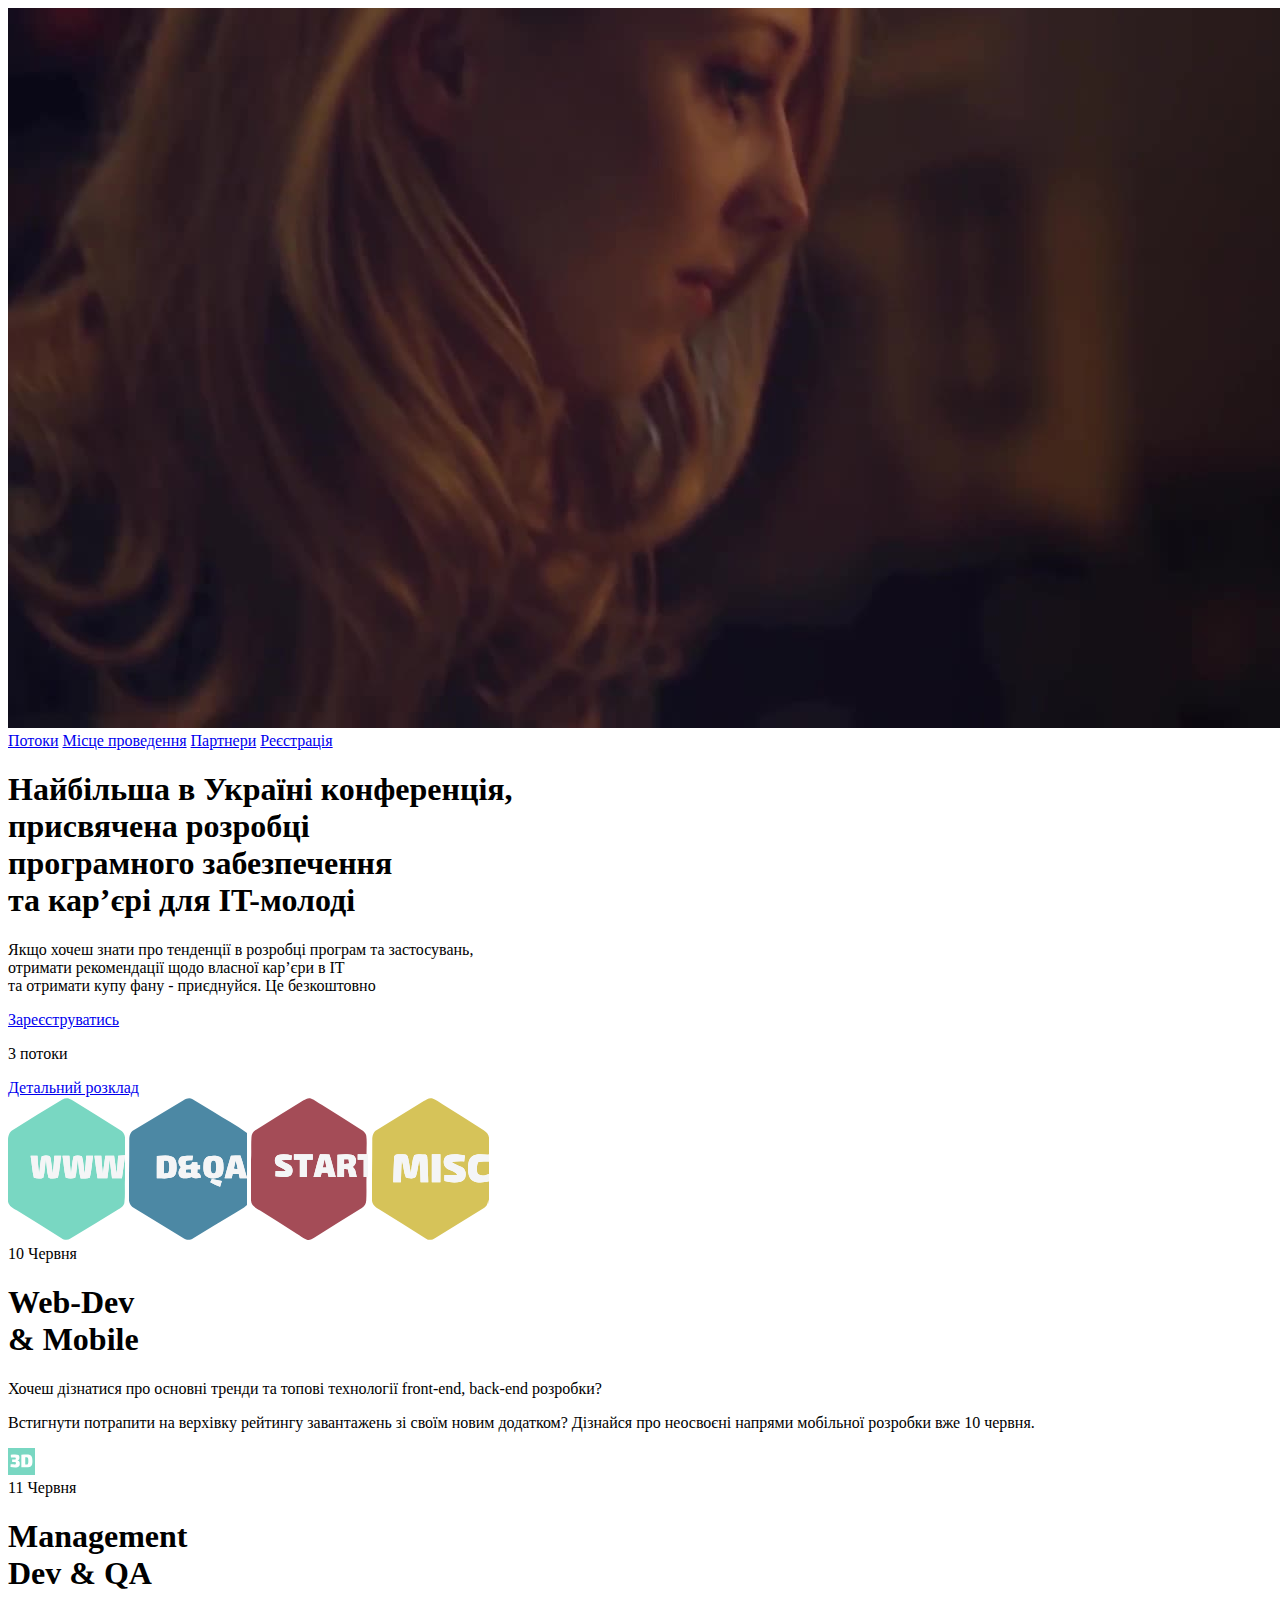
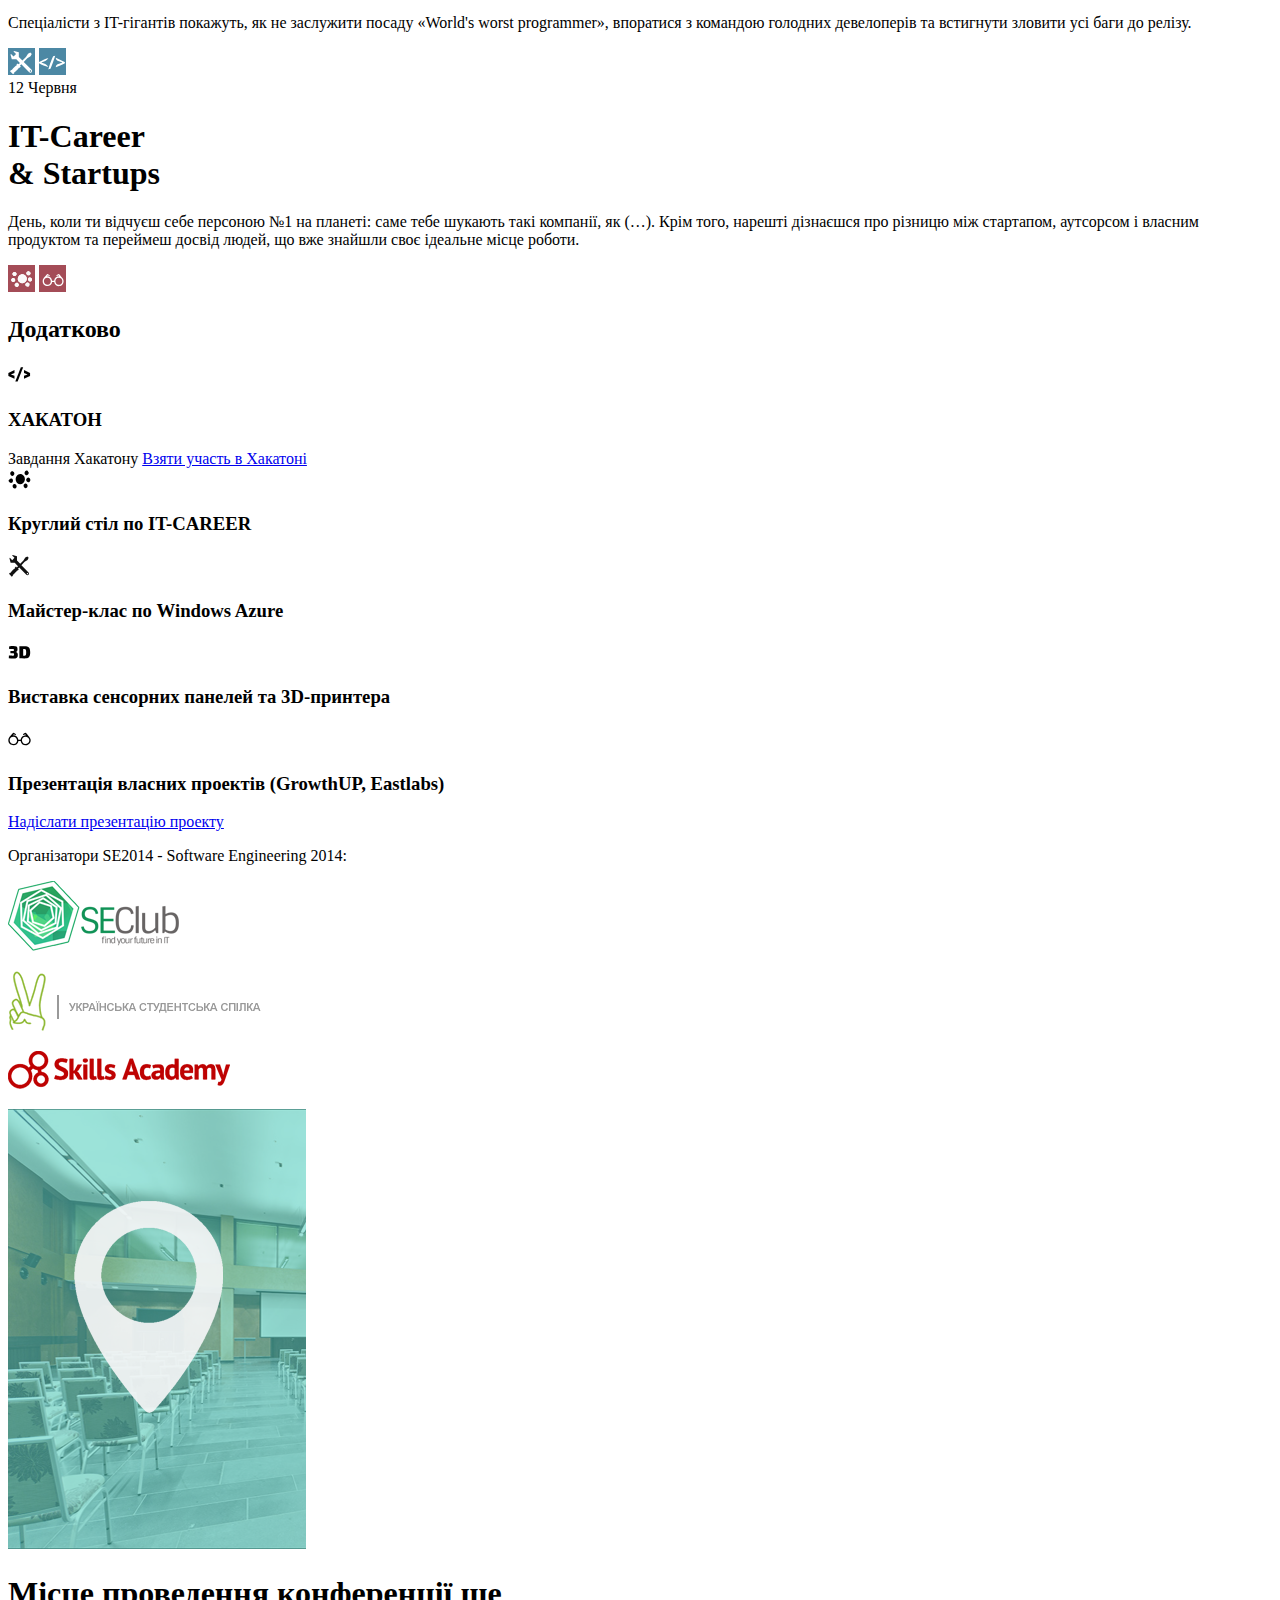
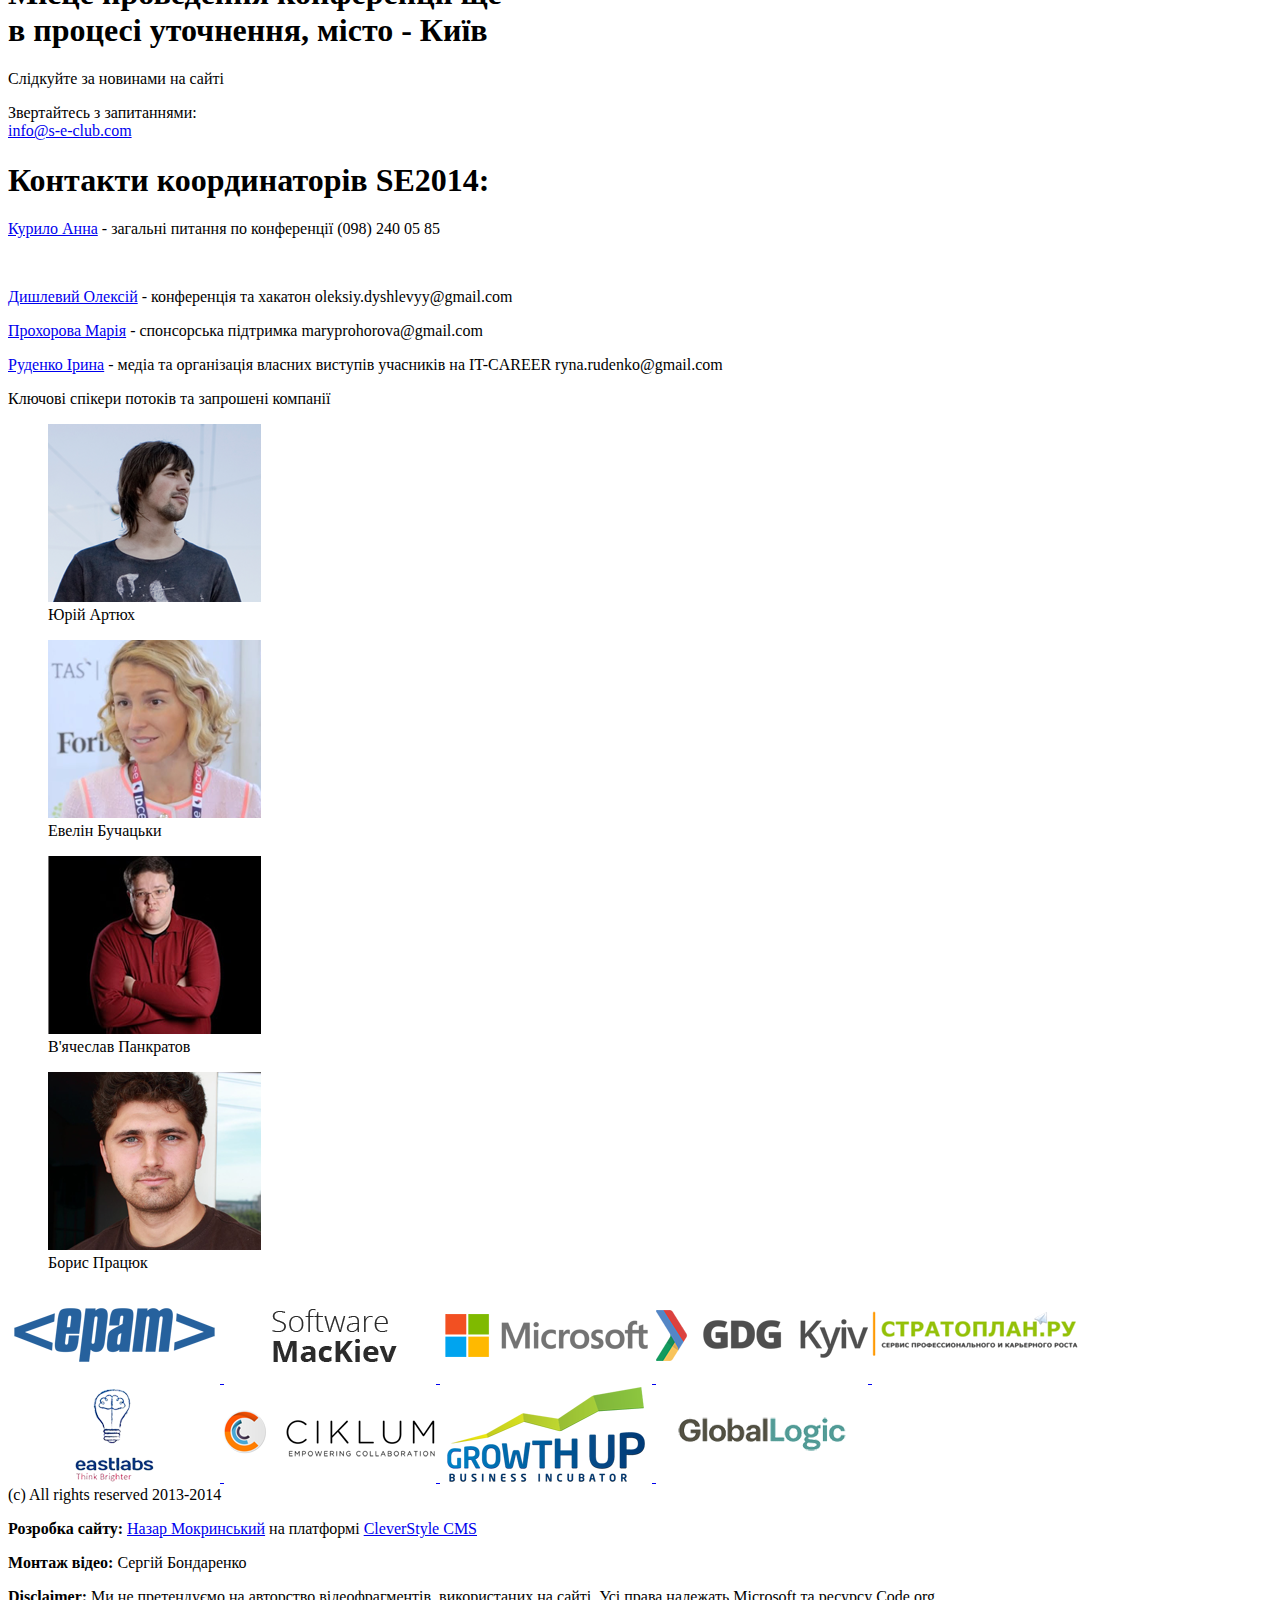
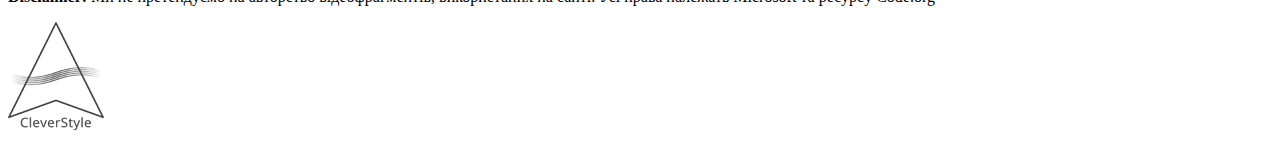
==== themes/SEConf/index.html @ c34fd07f "Merge remote-tracking branch 'origin/master'" ====
<!doctype html>
<!--pre_Html--><!--head-->
<body>
<!--pre_Body--><!--debug_info-->
	<header>
		<div class="cs-video-container">
			<video autoplay loop="true" poster="/themes/SEConf/img/promo.jpg">
				<source src="/themes/SEConf/video/promo.mp4" type="video/mp4">
				<source src="/themes/SEConf/video/promo.webm" type="video/webm">
			</video>
		</div>
		<nav class="uk-grid">
			<a class="uk-width-1-6 cs-logo" href="/"></a>
			<a class="uk-width-1-6" href="<?=$_SERVER['REQUEST_URI']?>#streams">Потоки</a>
			<a class="uk-width-1-6" href="<?=$_SERVER['REQUEST_URI']?>#place">Місце проведення</a>
			<a class="uk-width-1-6" href="<?=$_SERVER['REQUEST_URI']?>#partners">Партнери</a>
			<a class="uk-width-1-6 cs-registration" href="https://seconf.ticketforevent.com/" target="_blank">Реєстрація</a>
			<div class="uk-width-1-6 cs-social">
				<a href="http://vk.com/itnau" class="uk-icon-vk" target="_blank"></a>
				<a href="https://www.youtube.com/channel/UC53-OHC1_WwTIAwbqCfdAXQ" class="uk-icon-youtube" target="_blank"></a>
				<a href="https://twitter.com/se_conf" class="uk-icon-twitter" target="_blank"></a>
			</div>
		</nav>
		<h1>
			Найбільша в Україні конференція,<br>
			присвячена розробці<br>
			програмного забезпечення<br>
			та кар’єрі для IT-молоді
		</h1>
		<p>
			Якщо хочеш знати про тенденції в розробці програм та застосувань,<br>
			отримати рекомендації щодо власної кар’єри в IT<br>
			та отримати купу фану - приєднуйся. Це безкоштовно
		</p>
		<a href="https://seconf.ticketforevent.com" target="_blank">Зареєструватись</a>
	</header>
	<section id="streams" class="cs-time-table">
		<article>
			<header>
				<p>3 потоки</p>
				<a href="/includes/img/SE2014-Schedule.jpg" target="_blank">Детальний розклад</a>
				<div>
					<img src="/themes/SEConf/img/www.svg" alt="Web">
					<img src="/themes/SEConf/img/d&qa.svg" alt="D&QA">
					<img src="/themes/SEConf/img/start.svg" alt="Start">
					<img src="/themes/SEConf/img/misc.svg" alt="Misc">
				</div>
			</header>
			<section class="uk-width-1-1">
				<article>
					<time datetime="2014-06-10">10 Червня</time>
					<h1>Web-Dev<br>& Mobile</h1>
					<p>
						Хочеш дізнатися про основні тренди та топові технології front-end, back-end розробки?
					</p>
					<p>
						Встигнути потрапити на верхівку рейтингу завантажень зі своїм новим додатком? Дізнайся про неосвоєні напрями мобільної розробки вже 10 червня.
					</p>
					<img src="/themes/SEConf/img/3D_c.svg" alt="3D">
				</article>
				<article>
					<time datetime="2014-06-11">11 Червня</time>
					<h1>Management<br>Dev & QA</h1>
					<p>
						Спеціалісти з IT-гігантів покажуть, як не заслужити посаду «World's worst programmer», впоратися з командою голодних девелоперів та встигнути зловити усі баги до релізу.
					</p>
					<img src="/themes/SEConf/img/tools_c.svg" alt="Tools">
					<img src="/themes/SEConf/img/hackathon_c.svg" alt="Hackathon">
				</article>
				<article>
					<time datetime="2014-06-12">12 Червня</time>
					<h1>IT-Career<br>& Startups</h1>
					<p>
						День, коли ти відчуєш себе персоною №1 на планеті: саме тебе шукають такі компанії, як (…).
						Крім того, нарешті дізнаєшся про різницю між стартапом, аутсорсом і власним продуктом та переймеш досвід людей, що вже знайшли своє ідеальне місце роботи.
					</p>
					<img src="/themes/SEConf/img/table_c.svg" alt="Table">
					<img src="/themes/SEConf/img/startups_c.svg" alt="Hackathon">
				</article>
				<article class="uk-grid">
					<h2>Додатково</h2>
					<div>
						<img src="/themes/SEConf/img/hackathon.svg" alt="Hackathon">
						<h3>ХАКАТОН</h3>
						<a onclick="$.cs.simple_modal('Завдання хакатону незабаром з’явиться на сайті')">Завдання Хакатону</a>
						<a href="https://seconf.ticketforevent.com/" target="_blank">Взяти участь в Хакатоні</a>
					</div>
					<div>
						<img src="/themes/SEConf/img/table.svg" alt="Table">
						<h3>Круглий стіл по IT-CAREER</h3>
					</div>
					<div>
						<img src="/themes/SEConf/img/tools.svg" alt="Tools">
						<h3>Майстер-клас по Windows Azure</h3>
					</div>
					<div>
						<img src="/themes/SEConf/img/3D.svg" alt="3D">
						<h3>Виставка сенсорних панелей та 3D-принтера</h3>
					</div>
					<div>
						<img src="/themes/SEConf/img/startups.svg" alt="Startups">
						<h3>Презентація власних проектів (GrowthUP, Eastlabs)</h3>
						<a href="mailto:info@s-e-club.com">Надіслати презентацію проекту</a>
					</div>
				</article>
			</section>
		</article>
	</section>
	<section class="cs-organizers">
		<p>Організатори SE2014 - Software Engineering 2014:</p>
		<div class="uk-grid">
			<p class="uk-width-1-3">
				<a href="http://s-e-club.com" target="_blank"><img src="/themes/SEConf/img/SE-logo.png" alt="SEClub - find your future in IT"></a>
			</p>
			<p class="uk-width-1-3">
				<a href="http://yss.com.ua" target="_blank"><img src="/themes/SEConf/img/USS-logo.png" alt="Українська студентська спілка"></a>
			</p>
			<p class="uk-width-1-3">
				<a href="http://skillsacademy.com.ua" target="_blank"><img src="/themes/SEConf/img/Skills-logo.png" alt="Skills Academy"></a>
			</p>
		</div>
	</section>
	<div class="cs-pre-location"></div>
	<section id="place" class="cs-location">
		<div class="uk-grid">
			<div class="uk-width-1-3">
				<img src="/themes/SEConf/img/location.png" alt="">
			</div>
			<article class="uk-width-1-3">
				<h1>Місце проведення конференції ще<br>в процесі уточнення, місто - Київ</h1>
				<p>Слідкуйте за новинами на сайті</p>
				<div>
					Звертайтесь з запитаннями:<br>
					<a href="mailto:info@s-e-club.com">info@s-e-club.com</a>
				</div>
			</article>
			<article class="uk-width-1-3">
				<h1>Контакти координаторів SE2014:</h1>
                                        <p>
					<a href="https://plus.google.com/u/0/107653483431675372085/posts">Курило Анна</a> - загальні питання по конференції
					<span>(098) 240 05 85</span>
				</p><br>
				<p>
					<a href="https://www.linkedin.com/profile/view?id=28440594">Дишлевий Олексій</a> - конференція та хакатон
					<span>oleksiy.dyshlevyy@gmail.com</span>
				</p>
				<p>
					<a href="https://www.linkedin.com/profile/view?id=250136990">Прохорова Марія</a> - спонсорська підтримка
					<span>maryprohorova@gmail.com</span>
				</p>
				<p>
					<a href="https://www.linkedin.com/profile/view?id=230702254">Руденко Ірина</a> - медіа та організація власних виступів учасників на IT-CAREER
					<span>ryna.rudenko@gmail.com</span>
				</p>
			</article>
		</div>
	</section>
	<section class="cs-speakers-companies">
		<article class="uk-grid" data-uk-grid-margin>
			<p class="uk-width-1-1">Ключові спікери потоків та запрошені компанії</p>
			<section class="uk-width-2-5 cs-speakers">
				<article class="uk-grid">
					<figure class="uk-width-1-2" title="Front-end Developer" data-company="Coderiver">
						<img src="/themes/SEConf/img/speakers/artiukh.png" alt="Юрій Артюх">
						<figcaption>Юрій Артюх</figcaption>
					</figure>
					<figure class="uk-width-1-2" title="Managing Partner" data-company="EastLabs">
						<img src="/themes/SEConf/img/speakers/bucatski.png" alt="Евелін Бучацьки">
						<figcaption>Евелін Бучацьки</figcaption>
					</figure>
					<figure class="uk-width-1-2" title="Business Coach" data-company="Stratoplan.ru">
						<img src="/themes/SEConf/img/speakers/pankratov.png" alt="В'ячеслав Панкратов">
						<figcaption>В'ячеслав Панкратов</figcaption>
					</figure>
					<figure class="uk-width-1-2" title="Android Architect" data-company="Ciklum">
						<img src="/themes/SEConf/img/speakers/pratsiuk.png" alt="Борис Працюк">
						<figcaption>Борис Працюк</figcaption>
					</figure>
				</article>
			</section>
			<section class="uk-width-3-5 cs-companies">
				<article class="uk-grid">
					<a class="uk-width-1-3" href="http://www.epam.com" target="_blank">
						<img src="/themes/SEConf/img/companies/epam.png" alt="EPAM">
					</a>
					<a class="uk-width-1-3" href="http://www.mackiev.com" target="_blank">
						<img src="/themes/SEConf/img/companies/smk.png" alt="Software MacKiev">
					</a>
					<a class="uk-width-1-3" href="http://www.microsoft.com/uk-ua/default.aspx" target="_blank">
						<img src="/themes/SEConf/img/companies/microsoft.png" alt="Microsoft">
					</a>
					<a class="uk-width-1-3" href="http://kyiv.gdg.org.ua" target="_blank">
						<img src="/themes/SEConf/img/companies/gdg_kyiv.png" alt="GDG Kyiv">
					</a>
					<a class="uk-width-1-3" href="http://www.stratoplan.ru" target="_blank">
						<img src="/themes/SEConf/img/companies/stratoplan.png" alt="Stratoplan">
					</a>
					<a class="uk-width-1-3" href="http://eastlabs.co" target="_blank">
						<img src="/themes/SEConf/img/companies/Eastlabs.png" alt="Eastlabs">
					</a>
					<a class="uk-width-1-3" href="http://www.ciklum.com" target="_blank">
						<img src="/themes/SEConf/img/companies/ciklum.png" alt="Ciklum">
					</a>
					<a class="uk-width-1-3" href="http://growthup.com/en" target="_blank">
						<img src="/themes/SEConf/img/companies/GrowthUp.png" alt="GrowthUP">
					</a>
					<a class="uk-width-1-3" href="http://www.globallogic.com.ua/en" target="_blank">
						<img src="/themes/SEConf/img/companies/gl.png" alt="GlobalLogic">
					</a>
				</article>
			</section>
		</article>
	</section>
	<div class="cs-pre-footer"></div>
	<footer>
		<div class="uk-grid">
			<div class="uk-width-2-10">(c) All rights reserved 2013-2014</div>
			<div class="uk-width-7-10">
				<p><strong>Розробка сайту:</strong> <a href="https://github.com/nazar-pc" target="_blank">Назар Мокринський</a> на платформі <a href="https://github.com/nazar-pc/CleverStyle-CMS" target="_blank">CleverStyle CMS</a></p>
				<p><strong>Монтаж відео:</strong> Сергій Бондаренко</p>
				<p><strong>Disclaimer:</strong> Ми не претендуємо на авторство відеофрагментів, використаних на сайті. Усі права належать Microsoft та ресурcу Code.org</p>
			</div>
			<div class="uk-width-1-10">
				<a href="http://cleverstyle.org"><img src="/themes/SEConf/img/cleverstyle-logo.png" alt="CleverStyle"></a>
			</div>
		</div>
	</footer>
<!--post_Body-->
</body><!--post_Html-->
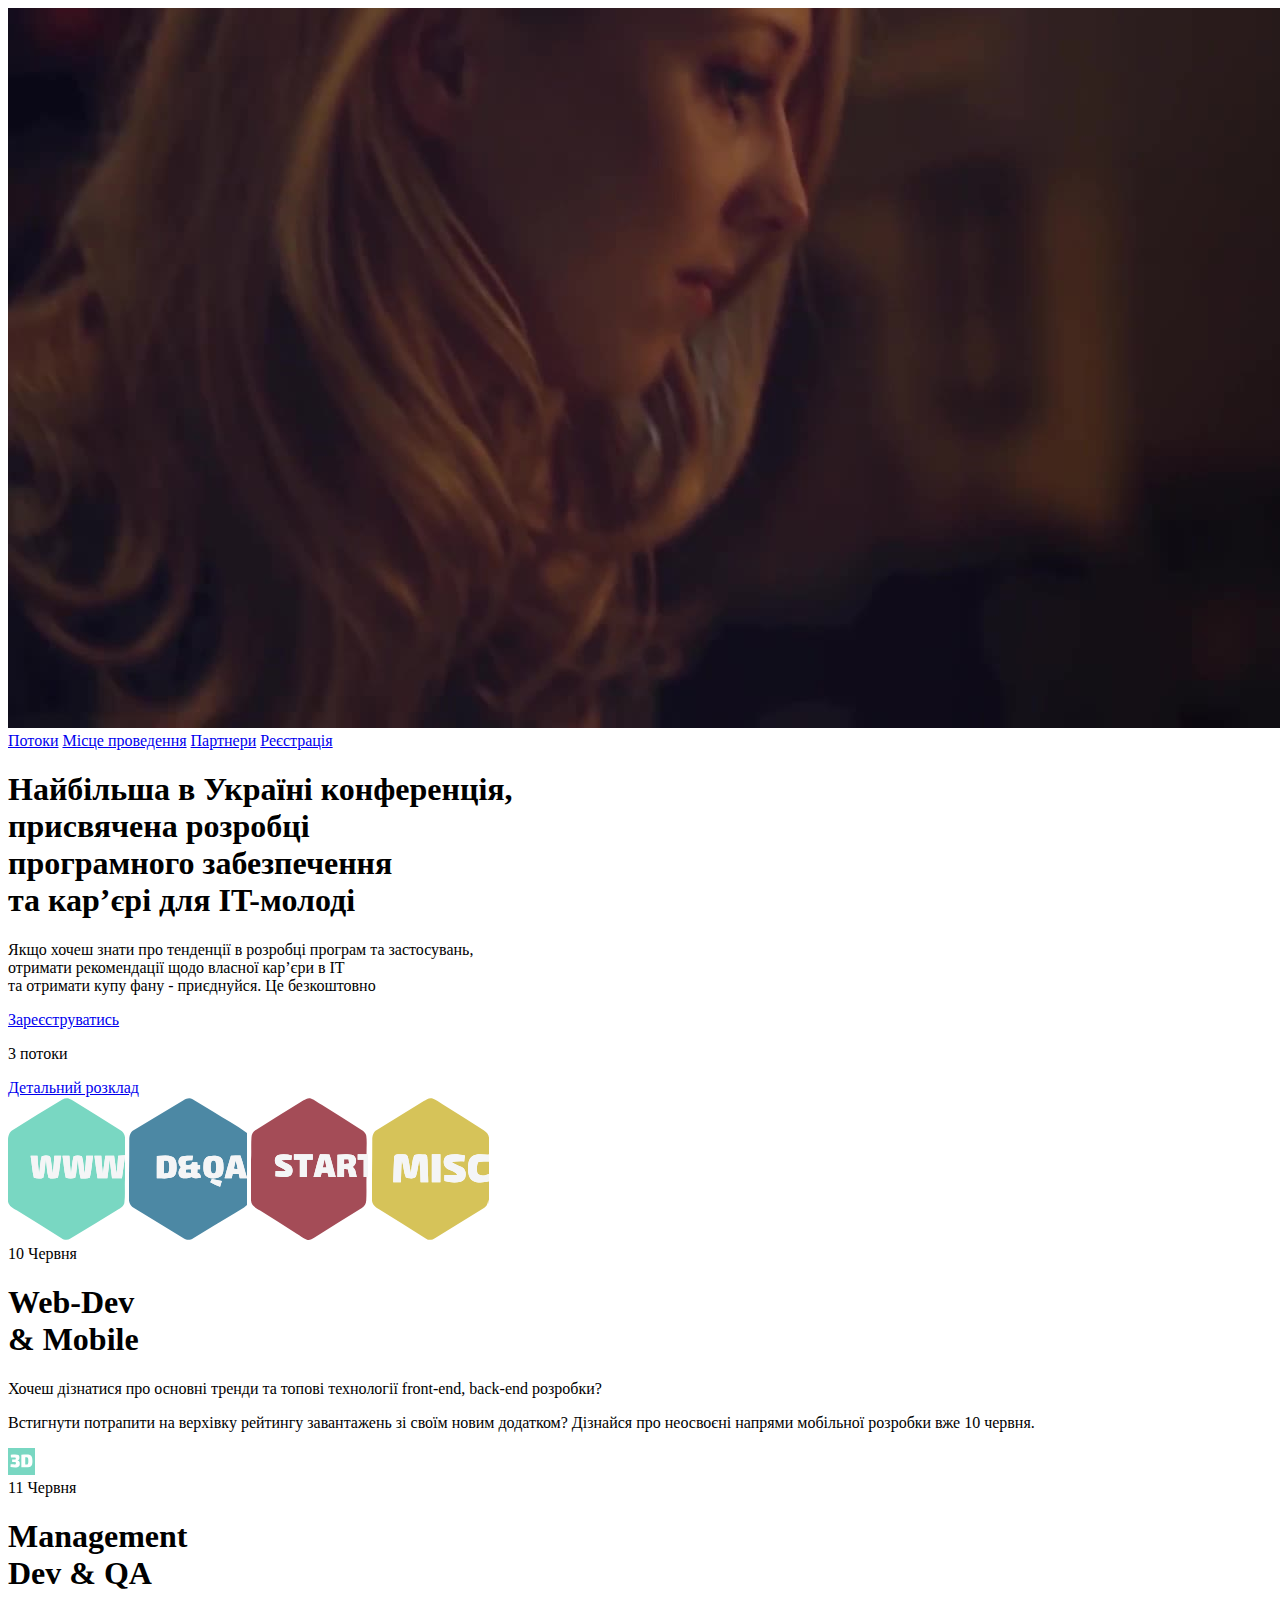
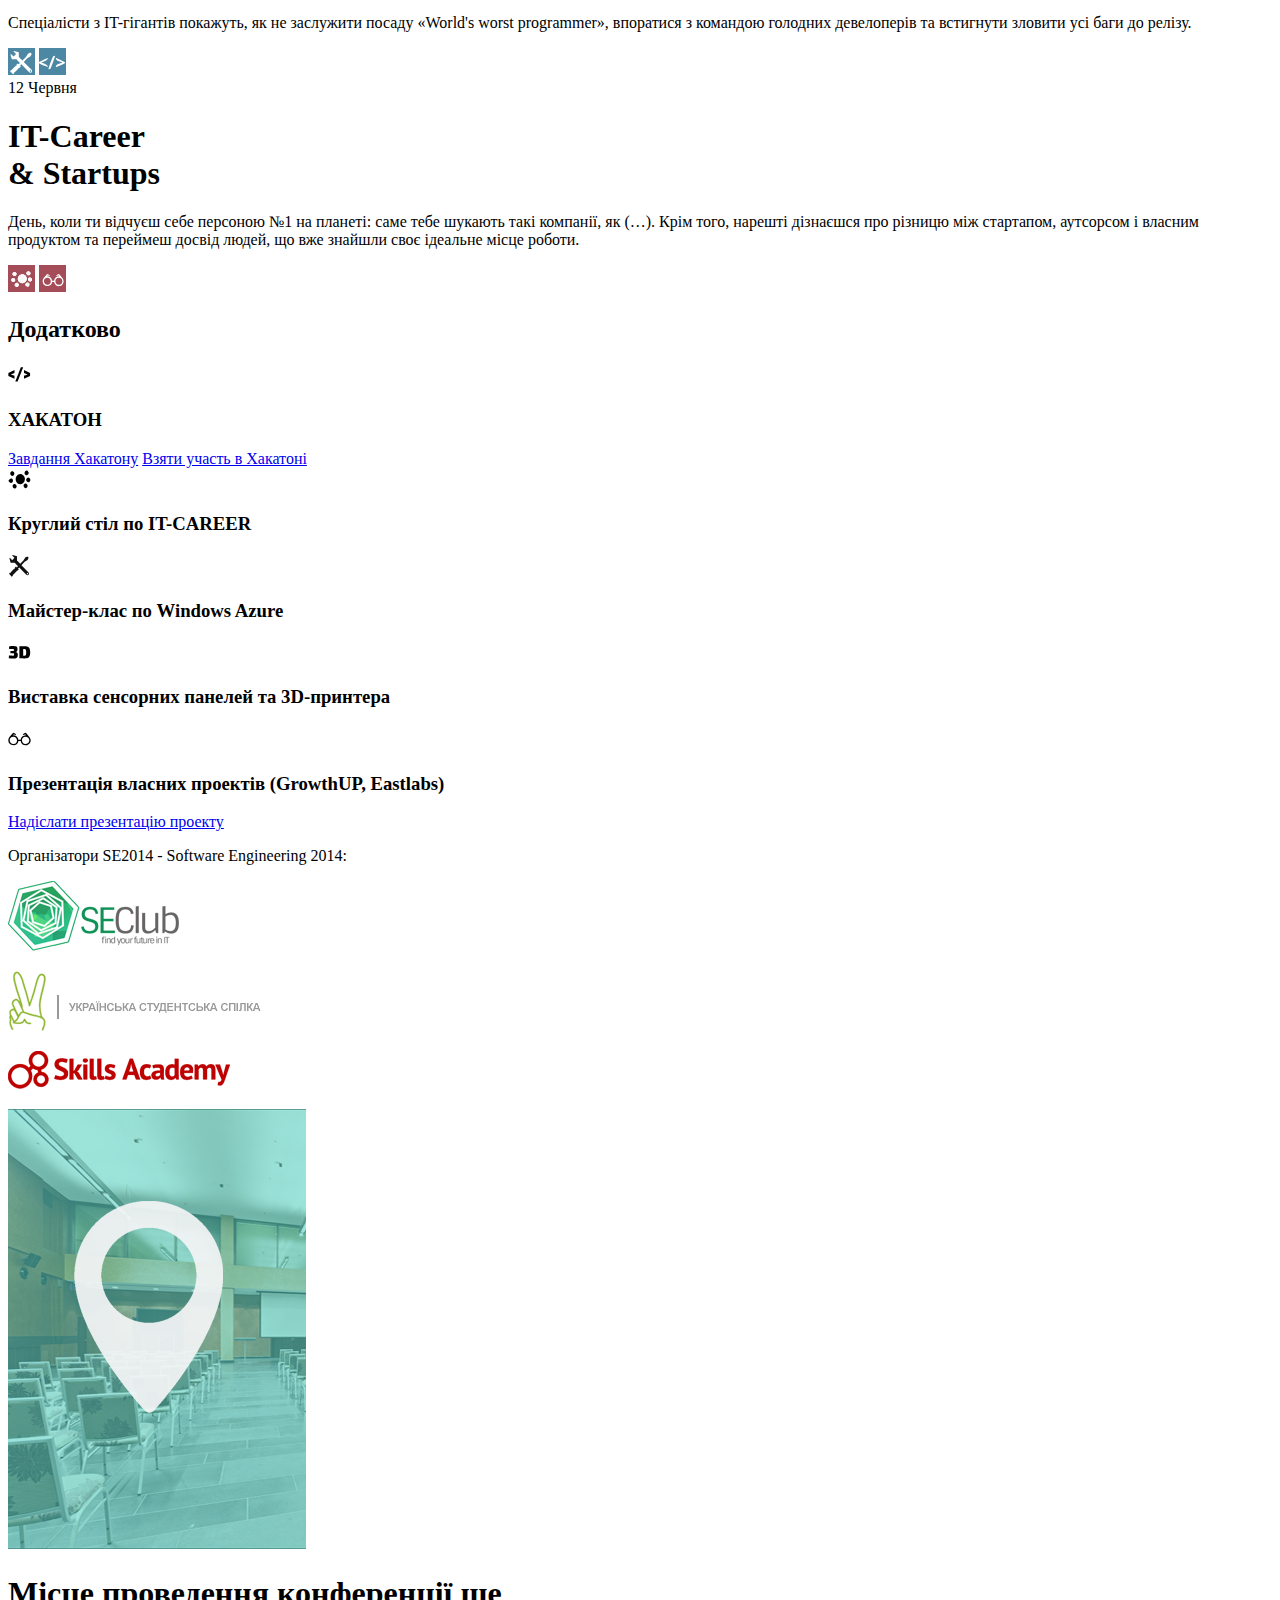
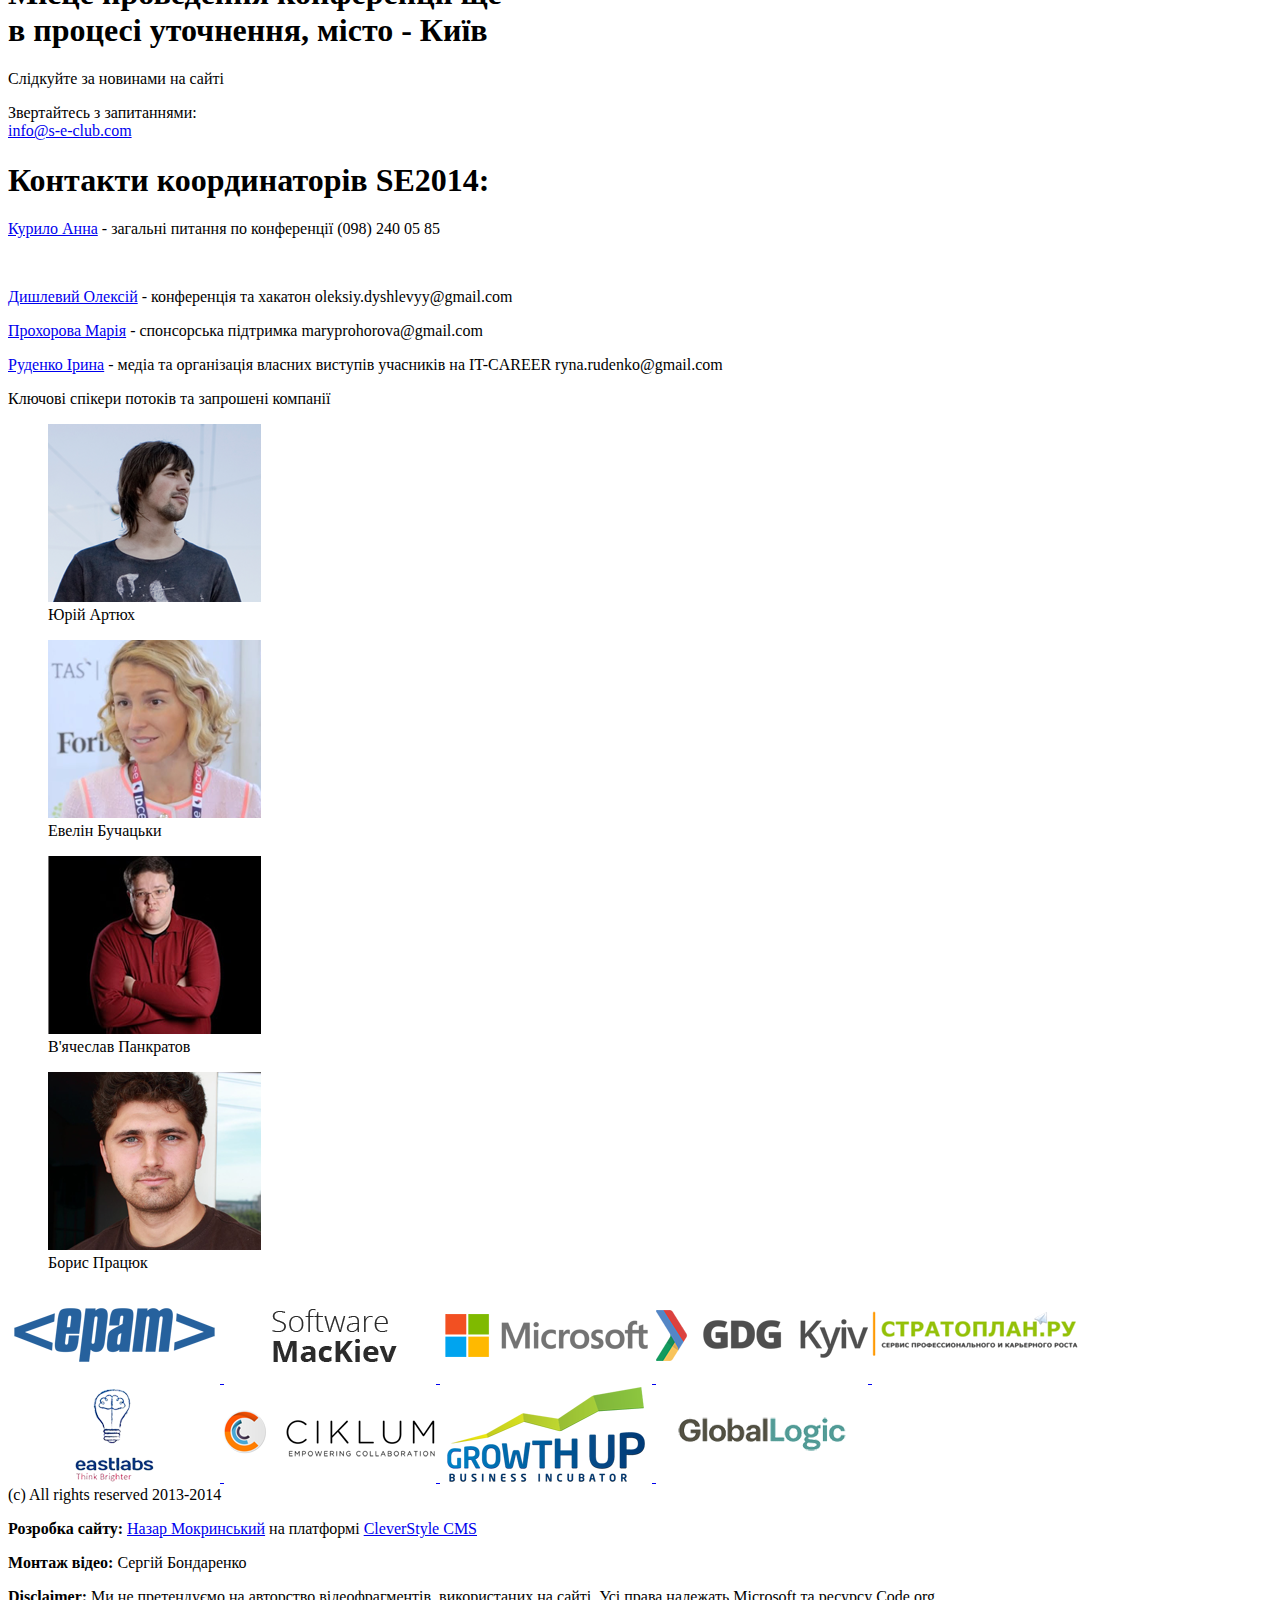
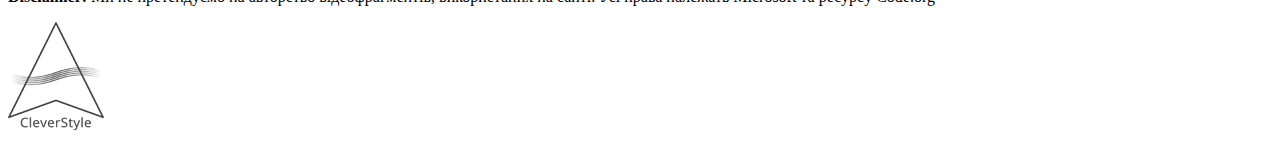
==== commit 91b8ea63: "Hackathon task added" ====
--- a/themes/SEConf/index.html
+++ b/themes/SEConf/index.html
@@ -9,16 +9,18 @@
 				<source src="/themes/SEConf/video/promo.webm" type="video/webm">
 			</video>
 		</div>
-		<nav class="uk-grid">
-			<a class="uk-width-1-6 cs-logo" href="/"></a>
-			<a class="uk-width-1-6" href="<?=$_SERVER['REQUEST_URI']?>#streams">Потоки</a>
-			<a class="uk-width-1-6" href="<?=$_SERVER['REQUEST_URI']?>#place">Місце проведення</a>
-			<a class="uk-width-1-6" href="<?=$_SERVER['REQUEST_URI']?>#partners">Партнери</a>
-			<a class="uk-width-1-6 cs-registration" href="https://seconf.ticketforevent.com/" target="_blank">Реєстрація</a>
-			<div class="uk-width-1-6 cs-social">
-				<a href="http://vk.com/itnau" class="uk-icon-vk" target="_blank"></a>
-				<a href="https://www.youtube.com/channel/UC53-OHC1_WwTIAwbqCfdAXQ" class="uk-icon-youtube" target="_blank"></a>
-				<a href="https://twitter.com/se_conf" class="uk-icon-twitter" target="_blank"></a>
+		<nav>
+			<div class="uk-grid">
+				<a class="uk-width-1-6 cs-logo" href="/"></a>
+				<a class="uk-width-1-6" href="<?=$_SERVER['REQUEST_URI']?>#streams">Потоки</a>
+				<a class="uk-width-1-6" href="<?=$_SERVER['REQUEST_URI']?>#place">Місце проведення</a>
+				<a class="uk-width-1-6" href="<?=$_SERVER['REQUEST_URI']?>#partners">Партнери</a>
+				<a class="uk-width-1-6 cs-registration" href="https://seconf.ticketforevent.com/" target="_blank">Реєстрація</a>
+				<div class="uk-width-1-6 cs-social">
+					<a href="http://vk.com/itnau" class="uk-icon-vk" target="_blank"></a>
+					<a href="https://www.youtube.com/channel/UC53-OHC1_WwTIAwbqCfdAXQ" class="uk-icon-youtube" target="_blank"></a>
+					<a href="https://twitter.com/se_conf" class="uk-icon-twitter" target="_blank"></a>
+				</div>
 			</div>
 		</nav>
 		<h1>
@@ -38,7 +40,7 @@
 		<article>
 			<header>
 				<p>3 потоки</p>
-				<a href="/includes/img/SE2014-Schedule.jpg" target="_blank">Детальний розклад</a>
+				<a href="/includes/img/SE2014-Schedule.png" target="_blank">Детальний розклад</a>
 				<div>
 					<img src="/themes/SEConf/img/www.svg" alt="Web">
 					<img src="/themes/SEConf/img/d&qa.svg" alt="D&QA">
@@ -82,7 +84,7 @@
 					<div>
 						<img src="/themes/SEConf/img/hackathon.svg" alt="Hackathon">
 						<h3>ХАКАТОН</h3>
-						<a onclick="$.cs.simple_modal('Завдання хакатону незабаром з’явиться на сайті')">Завдання Хакатону</a>
+						<a href="/themes/SEConf/pdf/Hackathon.pdf">Завдання Хакатону</a>
 						<a href="https://seconf.ticketforevent.com/" target="_blank">Взяти участь в Хакатоні</a>
 					</div>
 					<div>
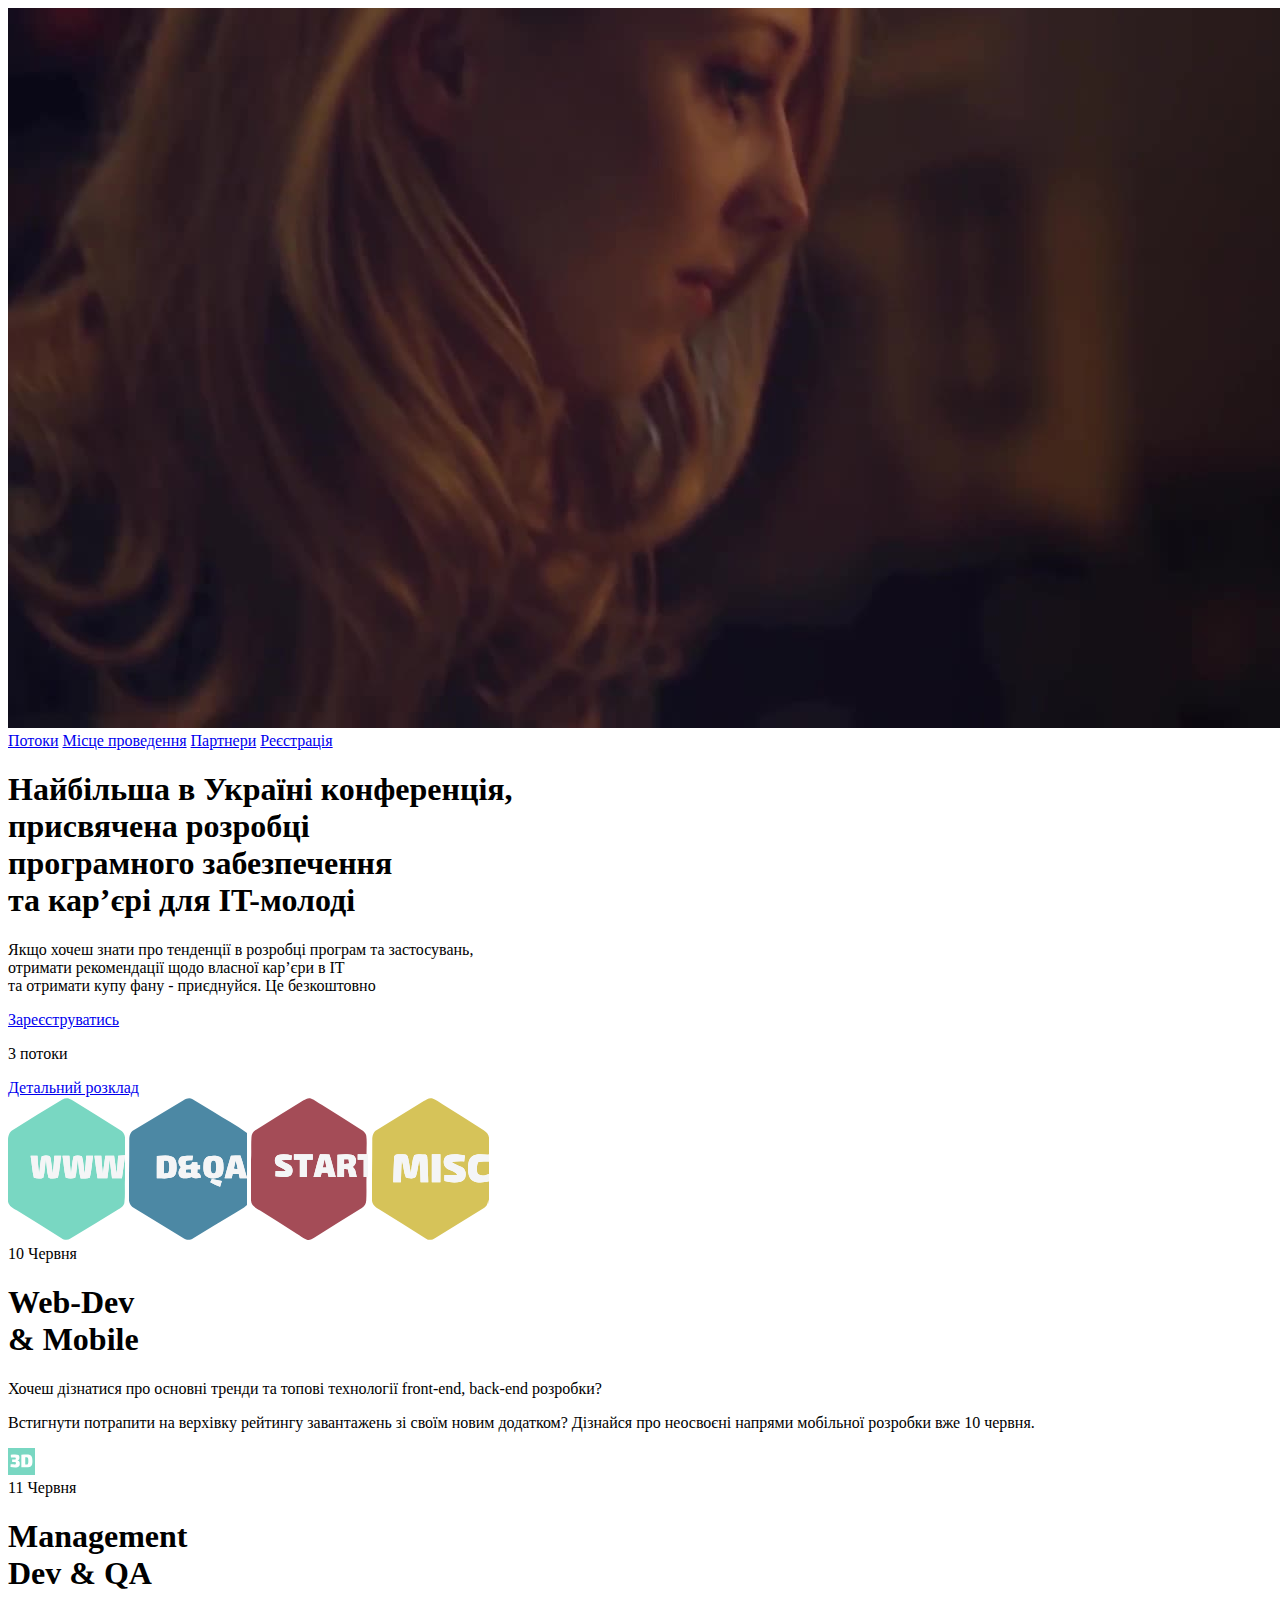
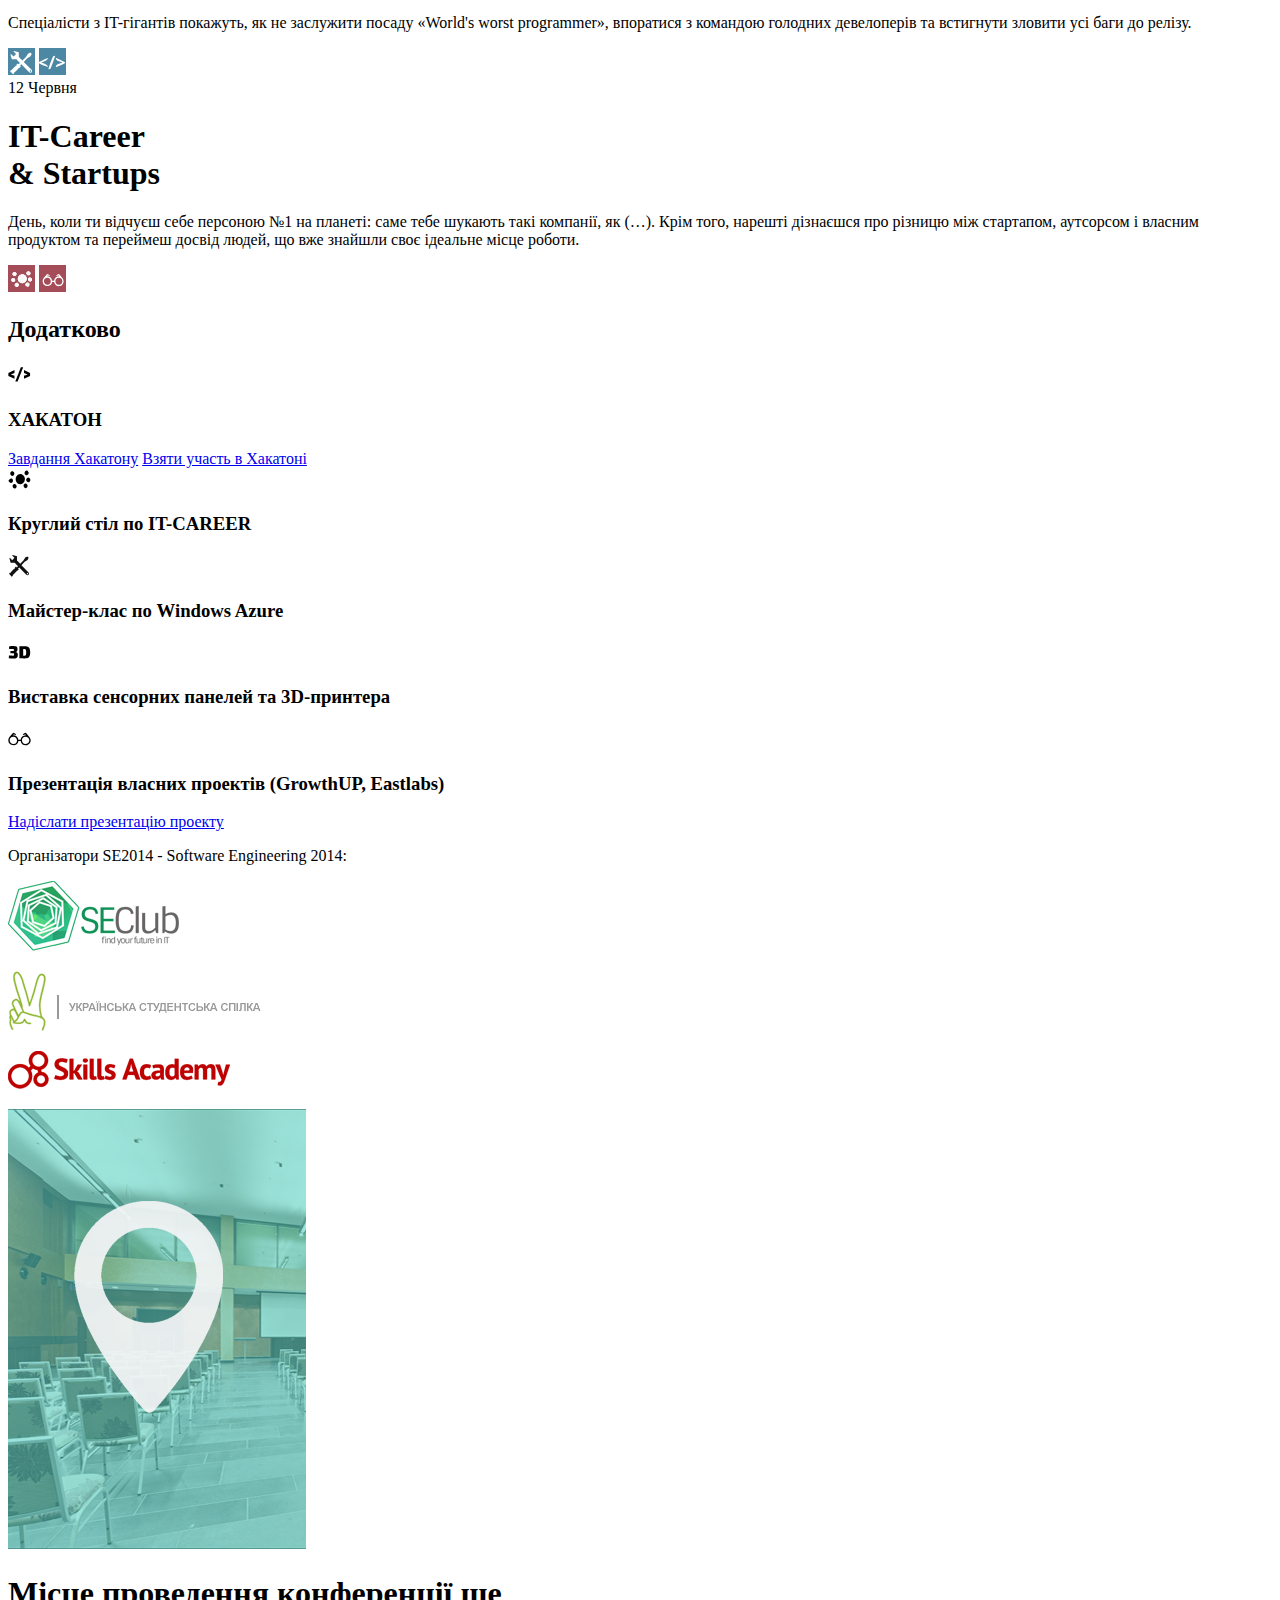
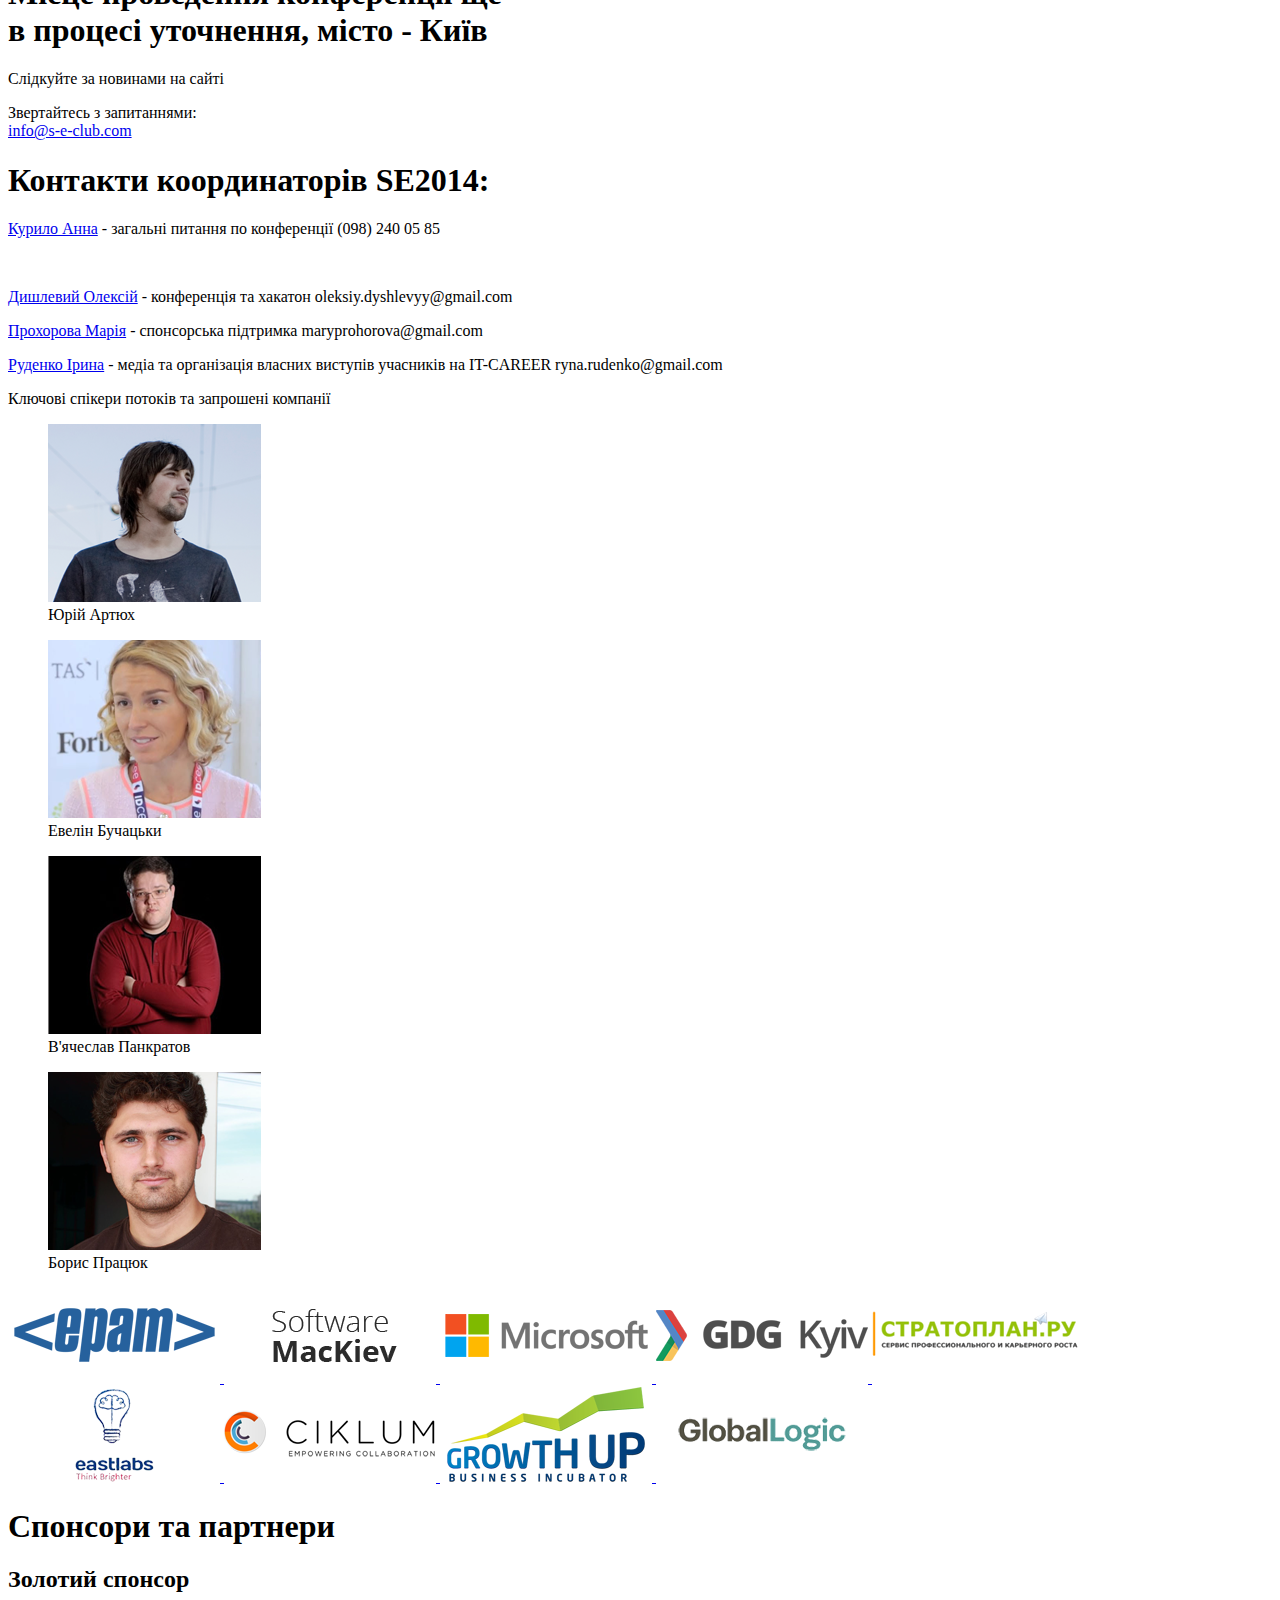
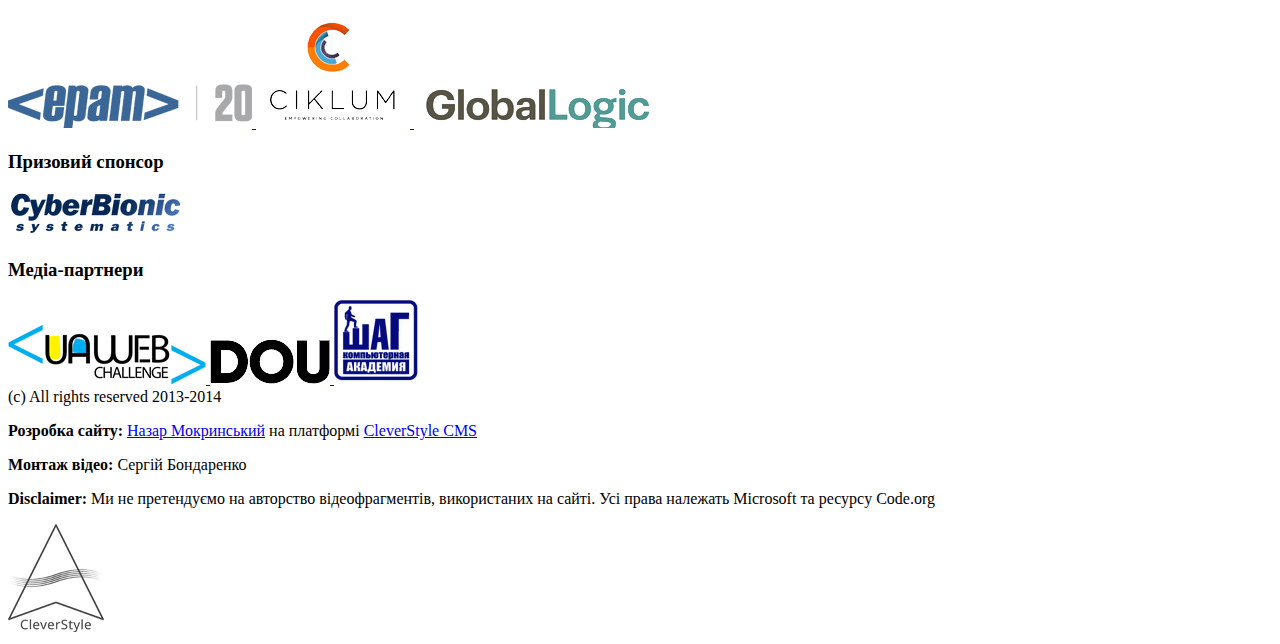
==== commit 849b3c12: "Sponsors added" ====
--- a/themes/SEConf/index.html
+++ b/themes/SEConf/index.html
@@ -213,6 +213,41 @@
 			</section>
 		</article>
 	</section>
+	<section class="cs-sponsors">
+		<article>
+			<h1>Спонсори та партнери</h1>
+			<h2>Золотий спонсор</h2>
+			<div class="uk-grid">
+				<a href="http://www.epam.com" class="uk-width-1-3" target="_blank">
+					<img src="/themes/SEConf/img/sponsors/logo_epam_20.png" alt="EPAM">
+				</a>
+				<a href="http://www.ciklum.com" class="uk-width-1-3" target="_blank">
+					<img src="/themes/SEConf/img/sponsors/ciklum.png" alt="Ciklum">
+				</a>
+				<a href="http://www.globallogic.com.ua/en" class="uk-width-1-3" target="_blank">
+					<img src="/themes/SEConf/img/sponsors/gl.png" alt="GlobalLogic">
+				</a>
+			</div>
+			<h3>Призовий спонсор</h3>
+			<div>
+				<a href="http://edu.cbsystematics.com" target="_blank">
+					<img src="/themes/SEConf/img/sponsors/cbs.png" alt="CyberBionic Systematics">
+				</a>
+			</div>
+			<h3>Медіа-партнери</h3>
+			<div class="uk-grid">
+				<a href="http://uawebchallenge.com/" class="uk-width-1-3" target="_blank">
+					<img src="/themes/SEConf/img/sponsors/UWC.png" alt="UA Web Challenge">
+				</a>
+				<a href="http://dou.ua" class="uk-width-1-3" target="_blank">
+					<img src="/themes/SEConf/img/sponsors/dou-logo.png" alt="DOU">
+				</a>
+				<a href="http://www.itstep.org" class="uk-width-1-3" target="_blank">
+					<img src="/themes/SEConf/img/sponsors/shag.png" alt="Шаг">
+				</a>
+			</div>
+		</article>
+	</section>
 	<div class="cs-pre-footer"></div>
 	<footer>
 		<div class="uk-grid">
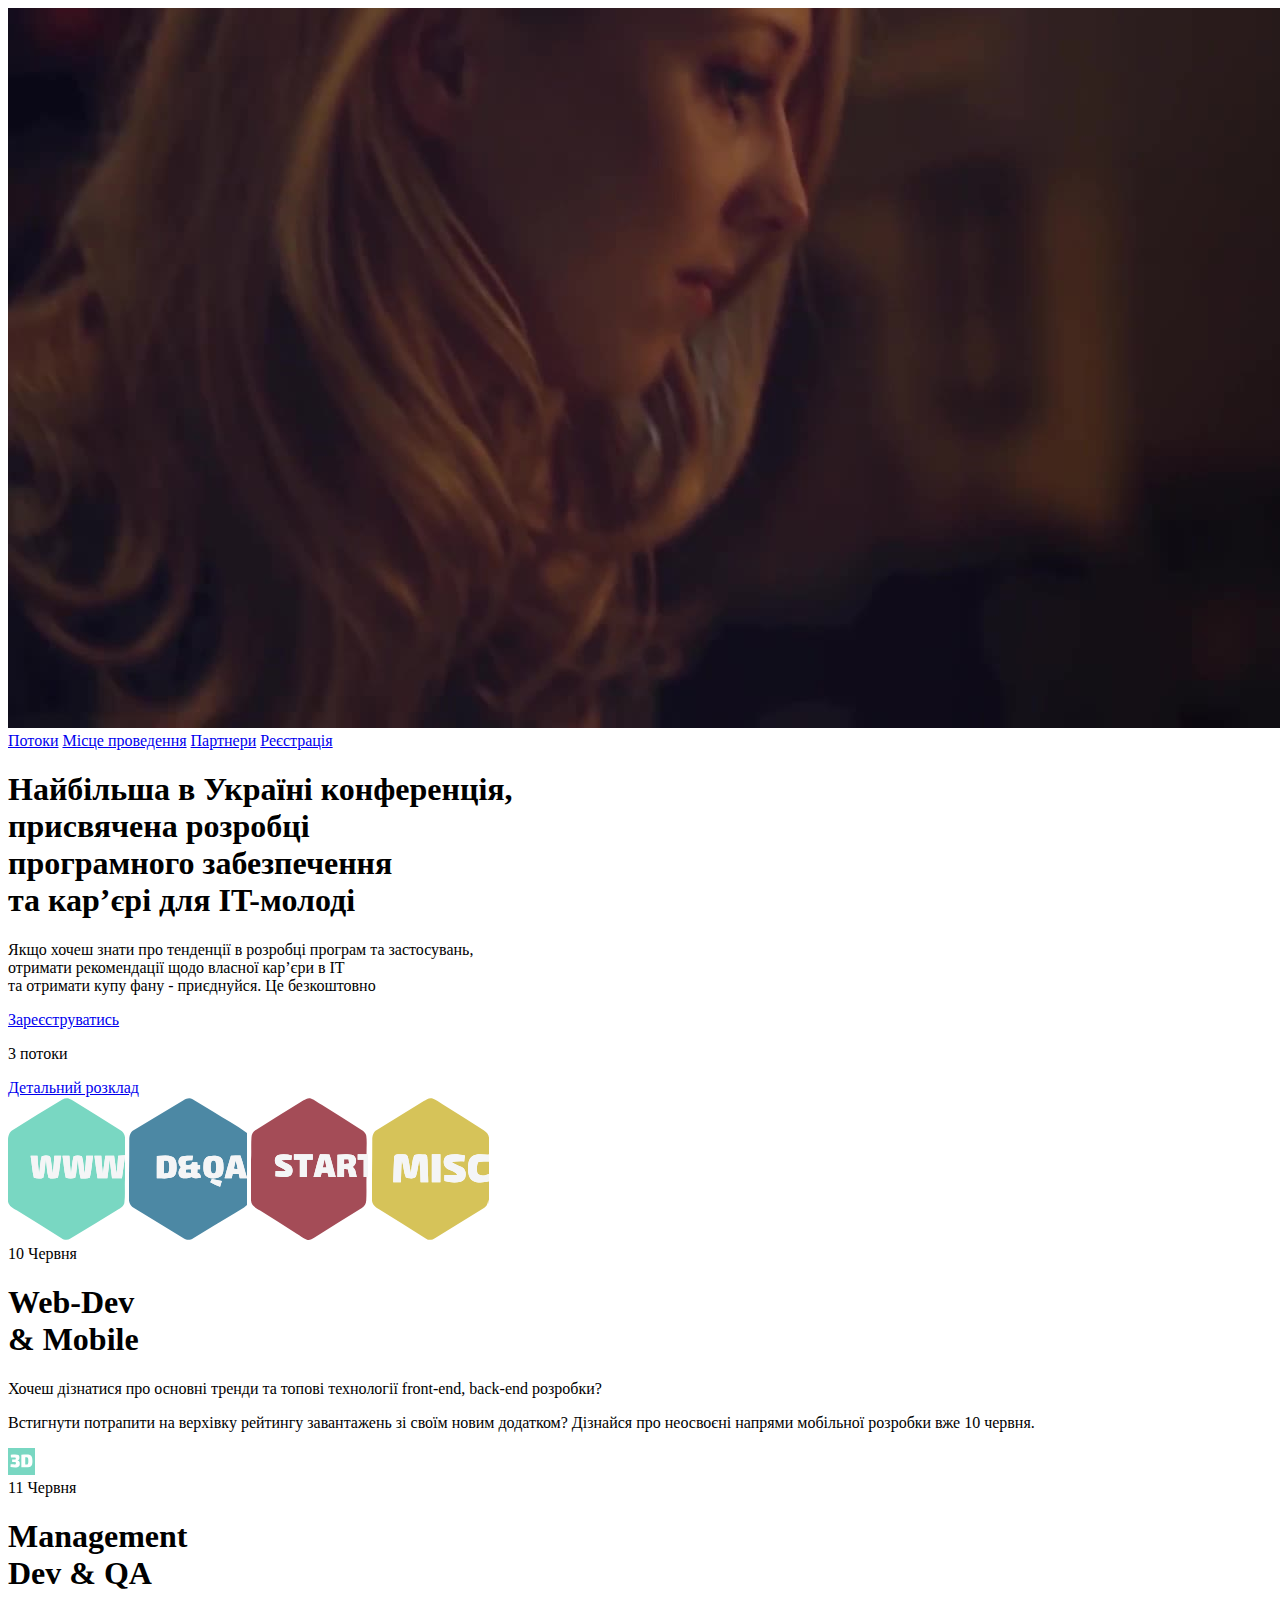
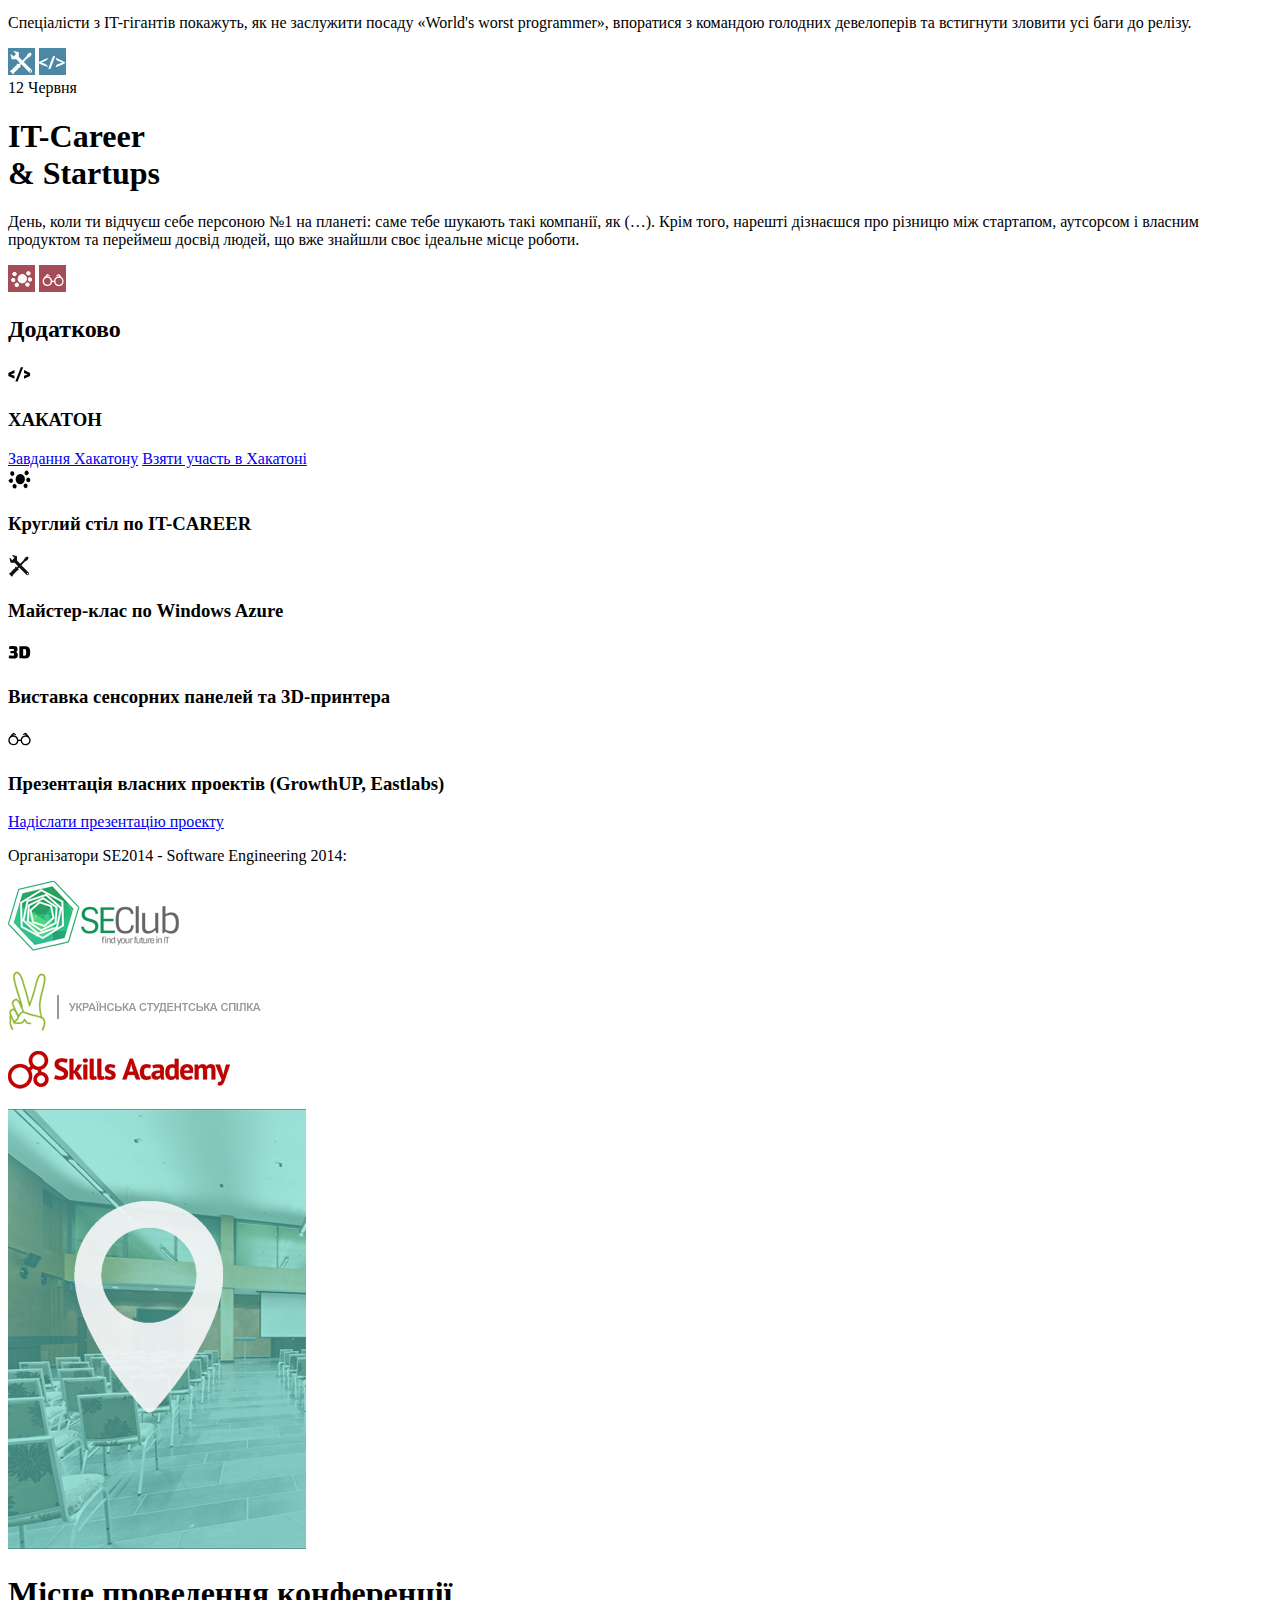
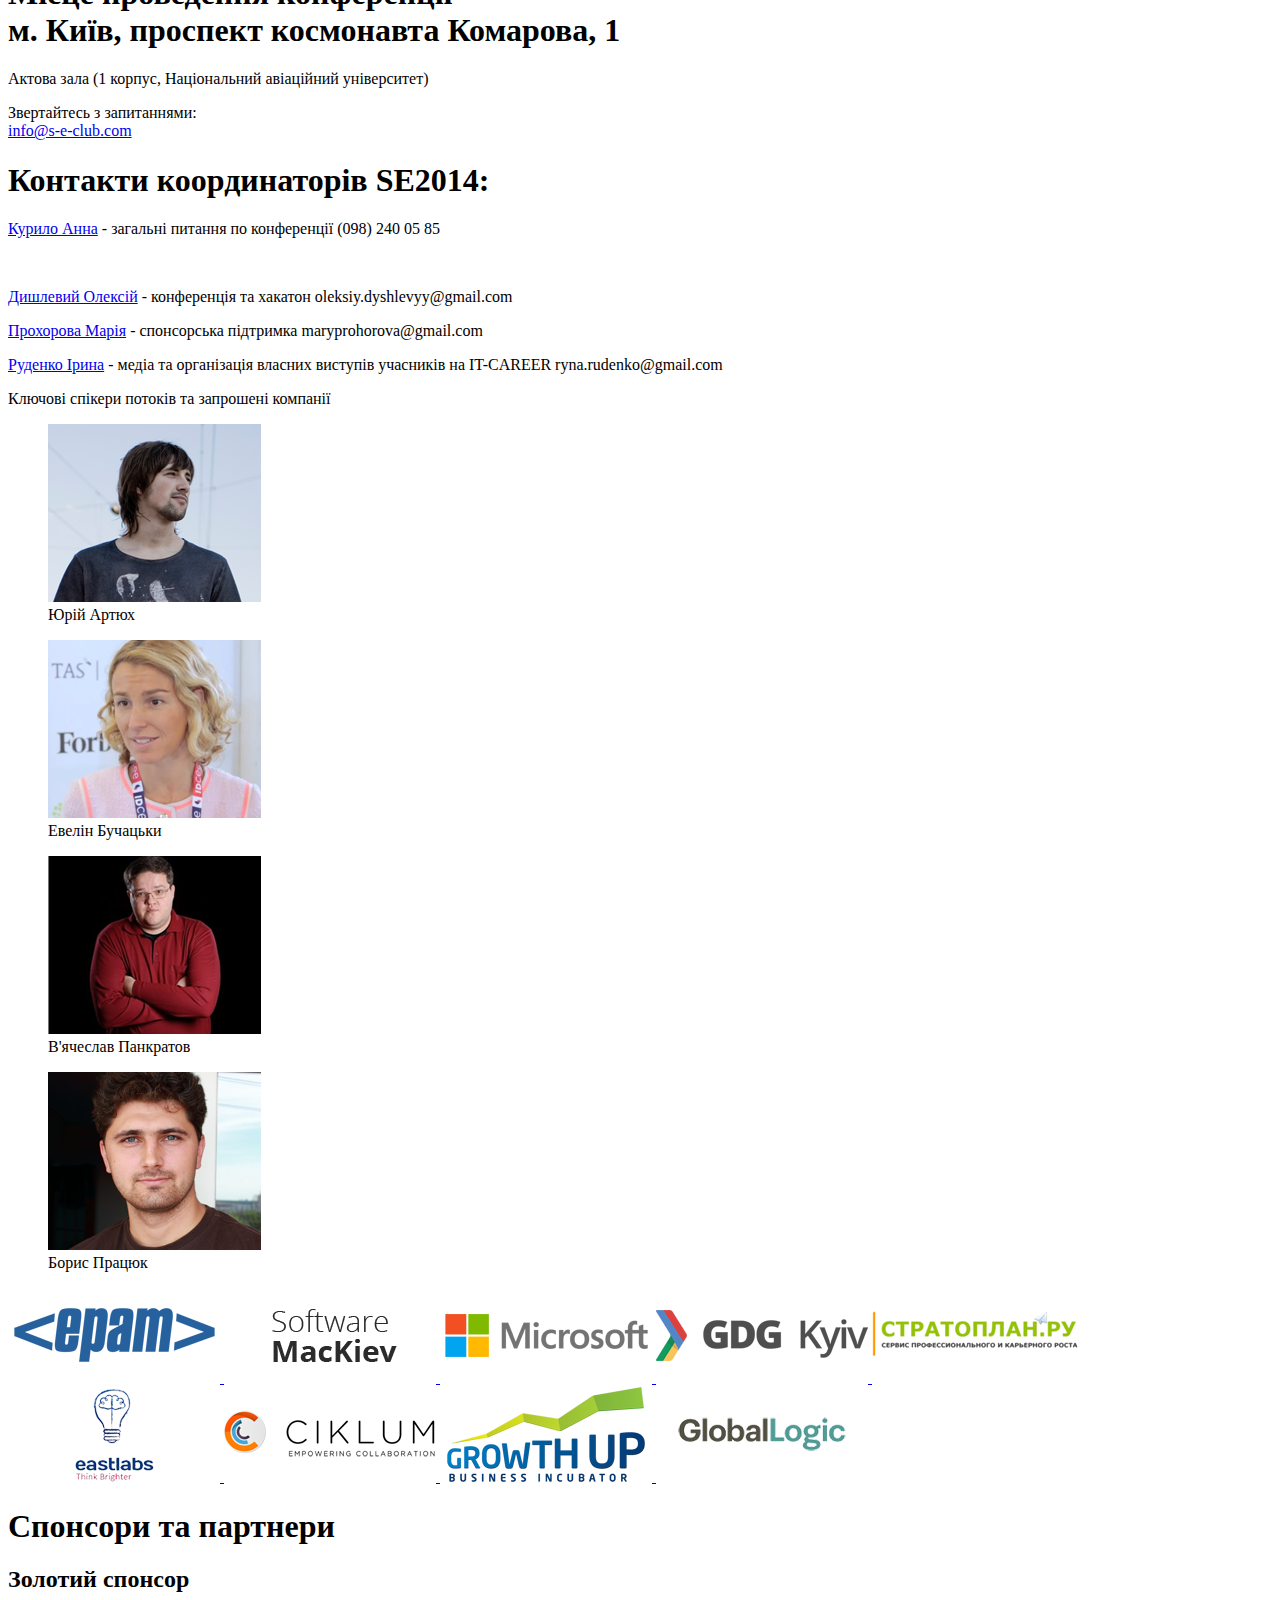
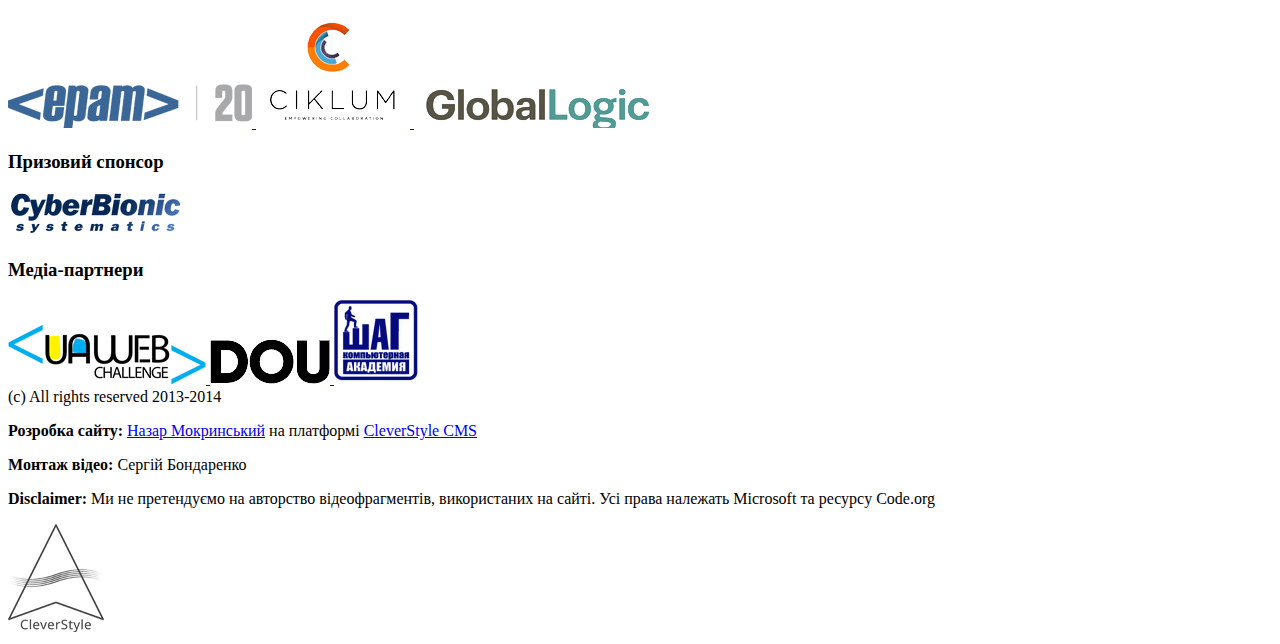
==== commit c1210053: "Update index.html" ====
--- a/themes/SEConf/index.html
+++ b/themes/SEConf/index.html
@@ -129,8 +129,8 @@
 				<img src="/themes/SEConf/img/location.png" alt="">
 			</div>
 			<article class="uk-width-1-3">
-				<h1>Місце проведення конференції ще<br>в процесі уточнення, місто - Київ</h1>
-				<p>Слідкуйте за новинами на сайті</p>
+				<h1>Місце проведення конференції <br>м. Київ, проспект космонавта Комарова, 1</h1>
+				<p>Актова зала (1 корпус, Національний авіаційний університет)</p>
 				<div>
 					Звертайтесь з запитаннями:<br>
 					<a href="mailto:info@s-e-club.com">info@s-e-club.com</a>
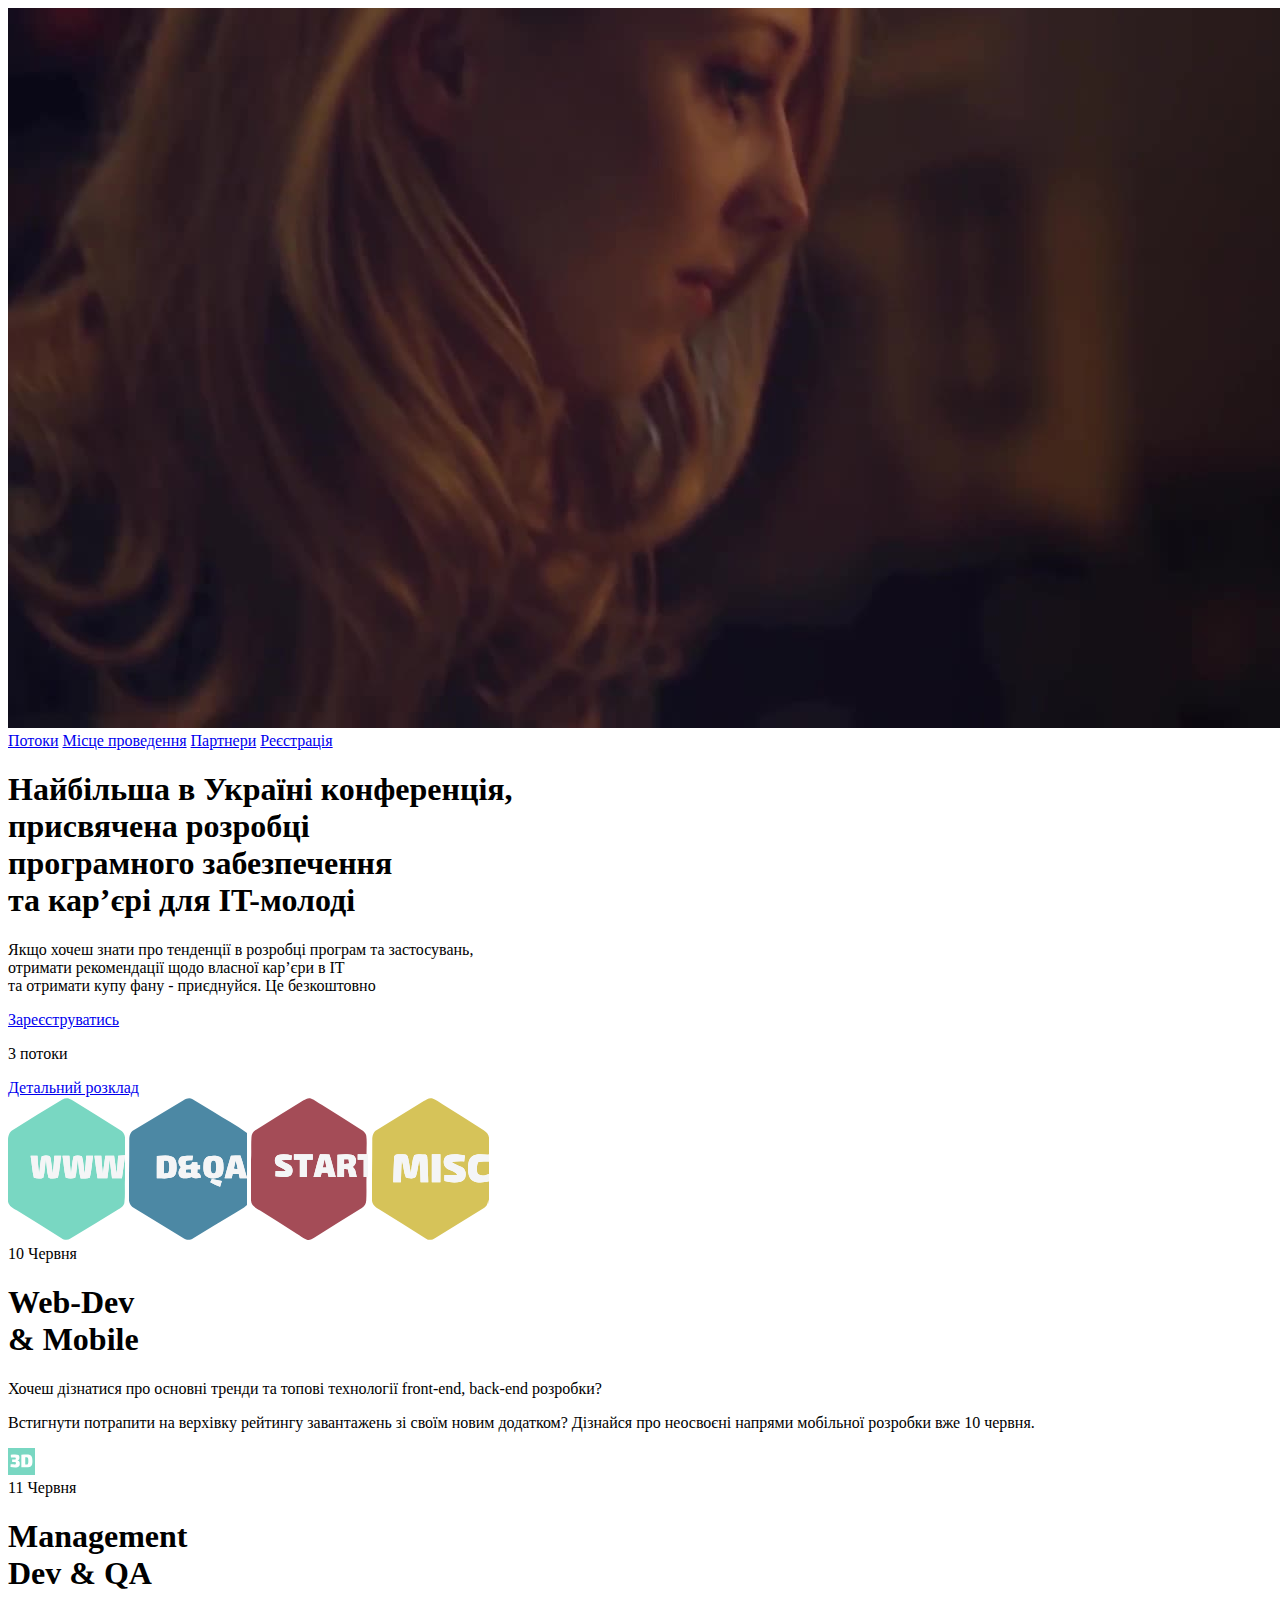
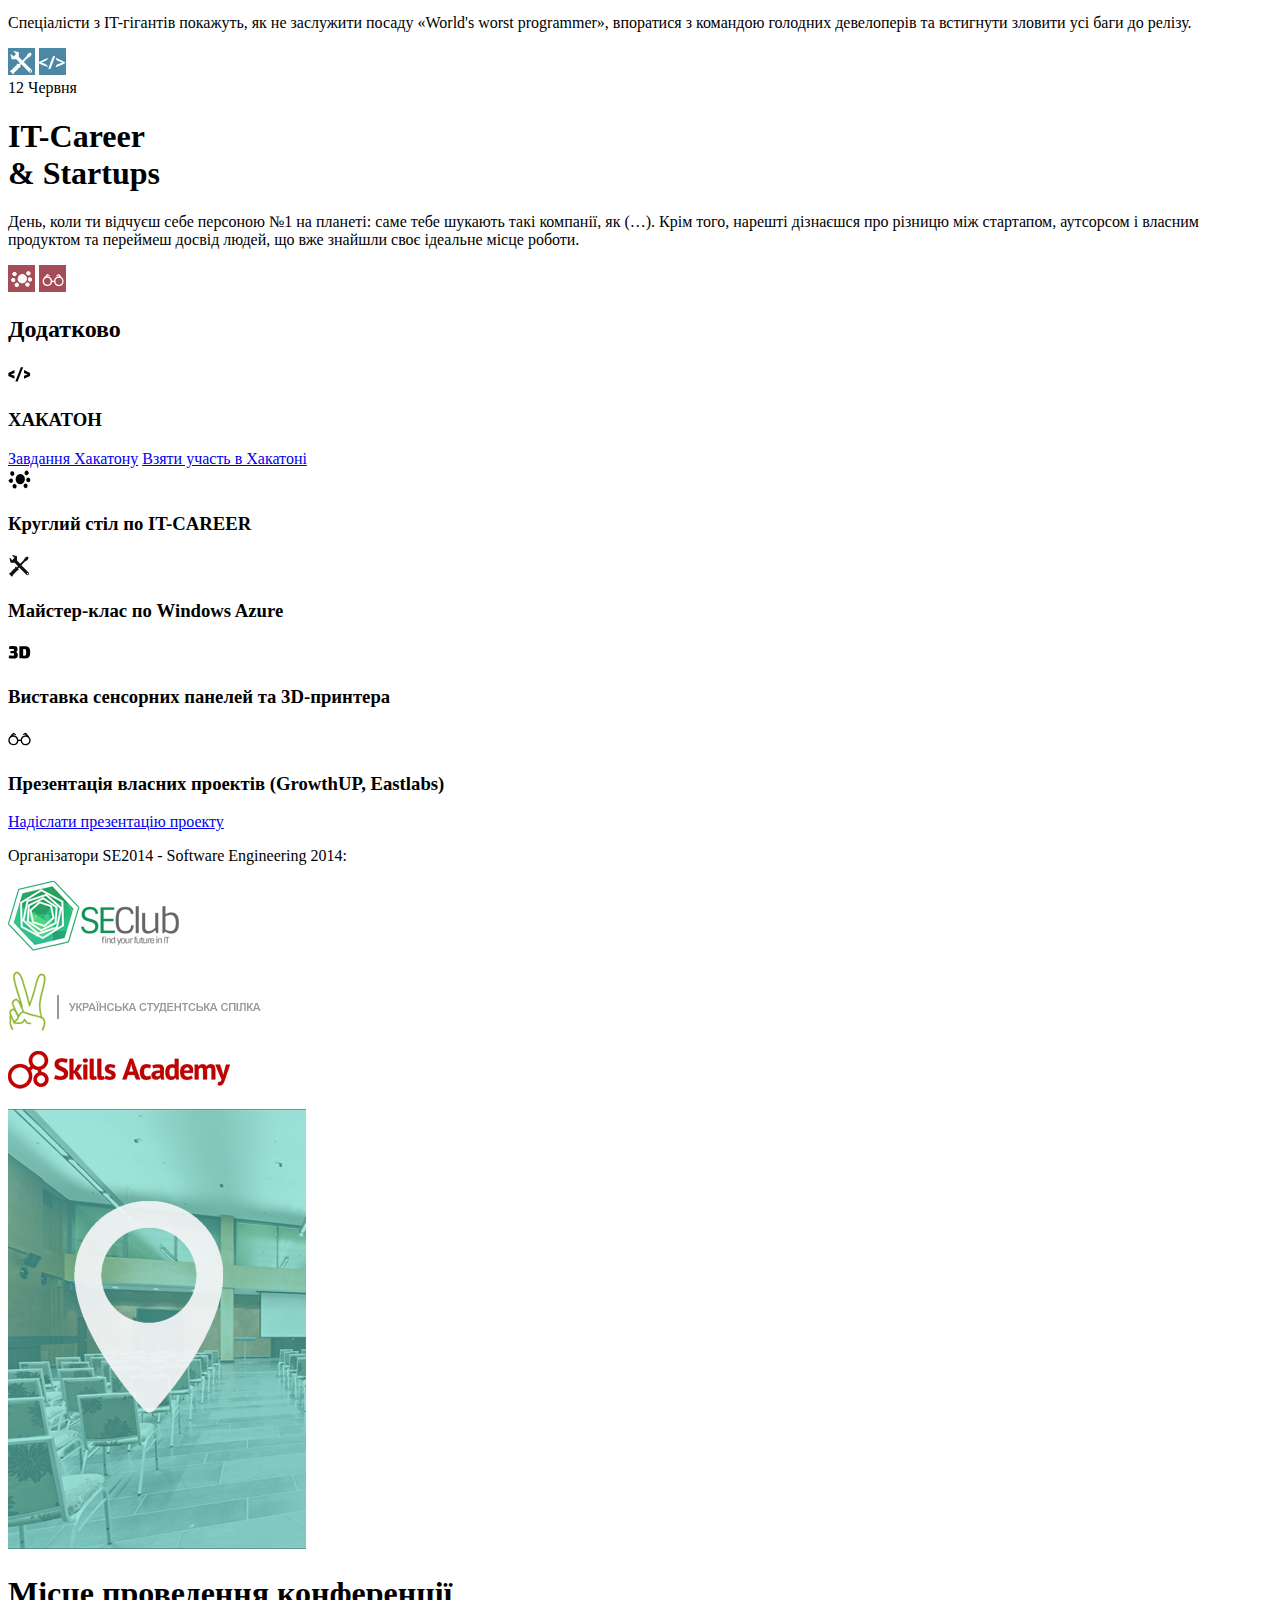
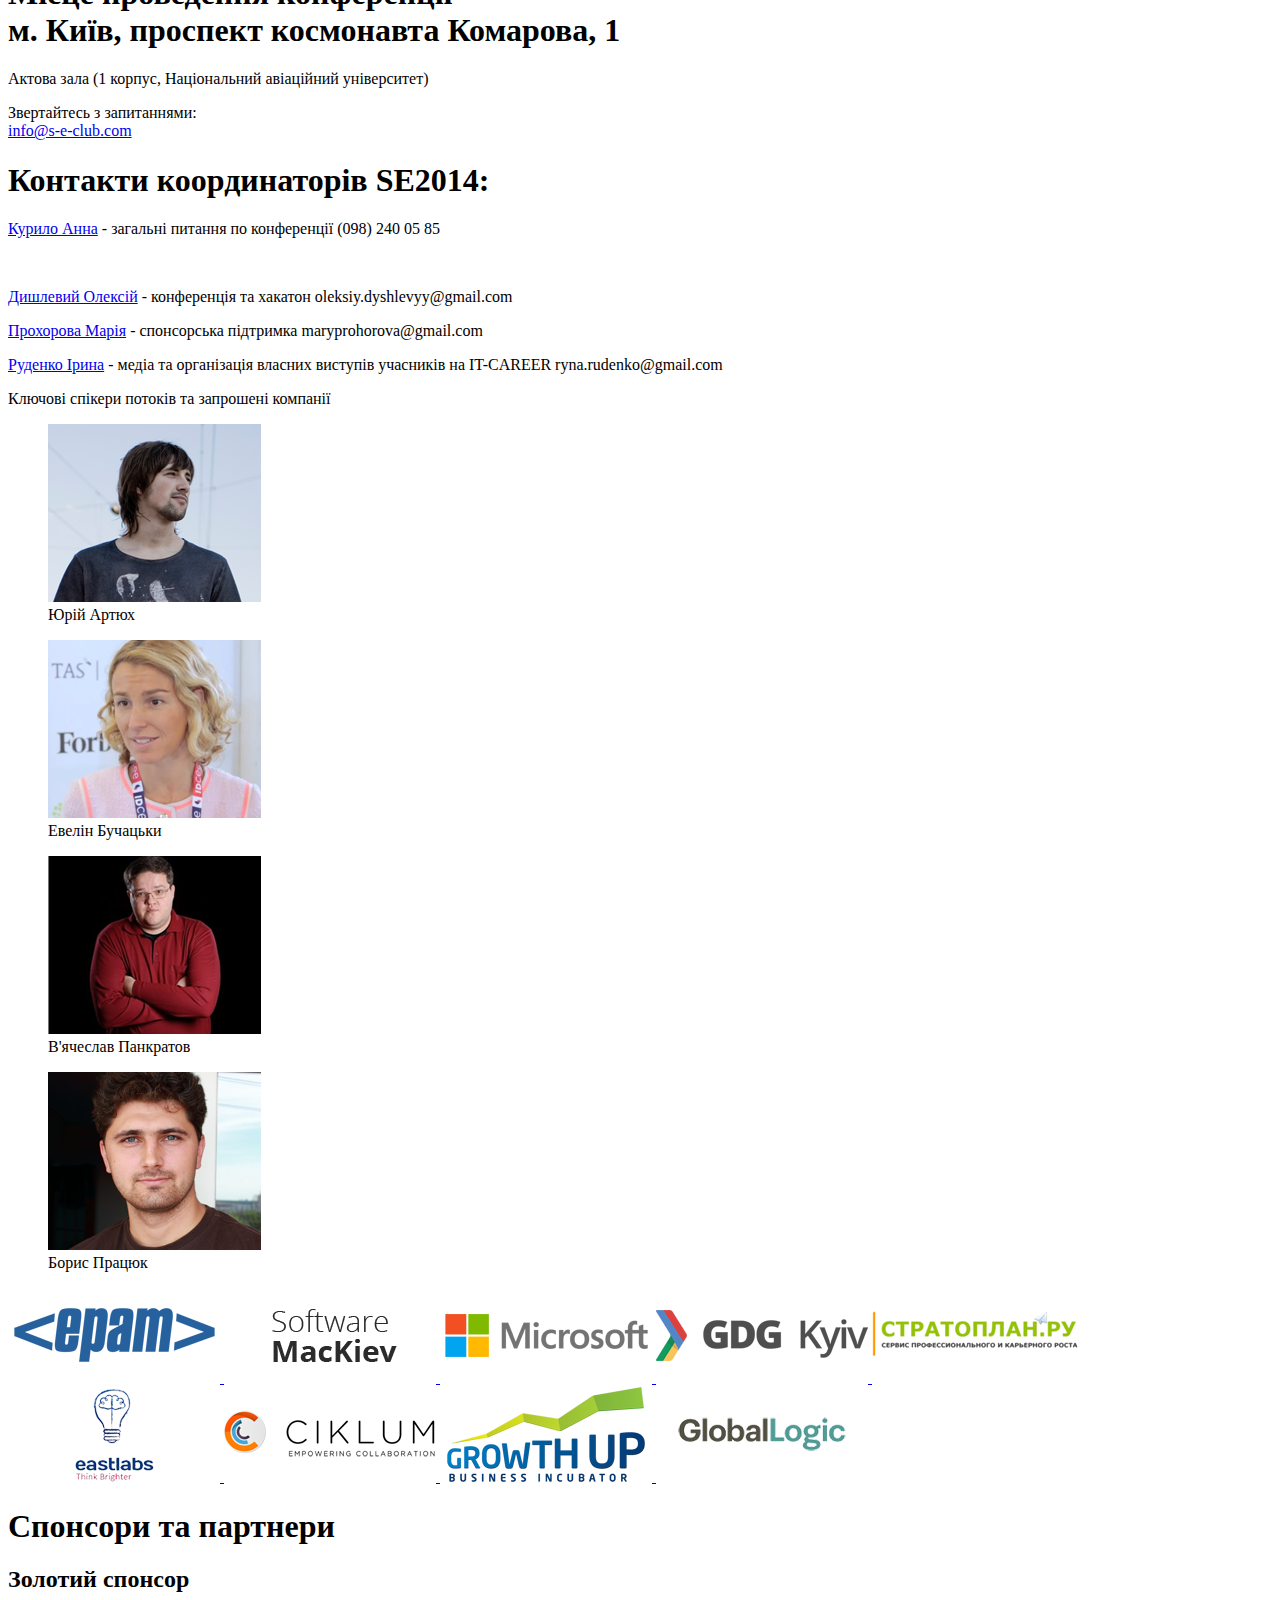
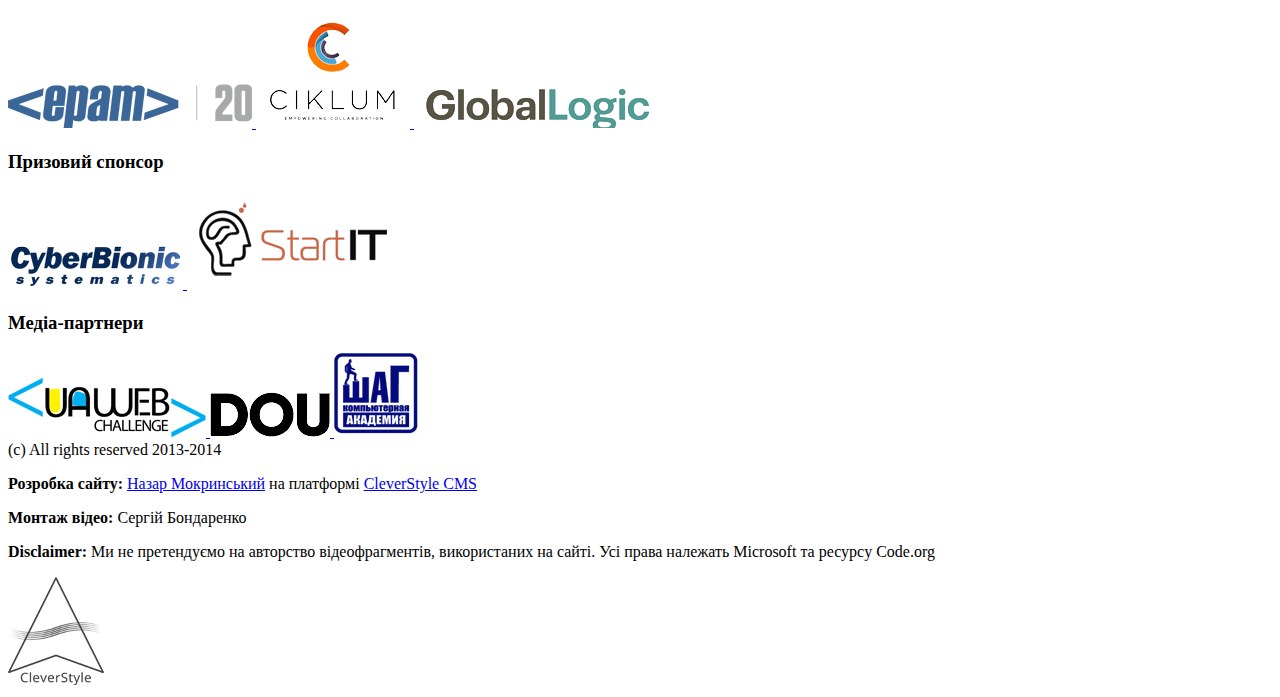
==== commit ea860863: "New prize sponsor" ====
--- a/themes/SEConf/index.html
+++ b/themes/SEConf/index.html
@@ -229,9 +229,12 @@
 				</a>
 			</div>
 			<h3>Призовий спонсор</h3>
-			<div>
+			<div class="prize">
 				<a href="http://edu.cbsystematics.com" target="_blank">
 					<img src="/themes/SEConf/img/sponsors/cbs.png" alt="CyberBionic Systematics">
+				</a>
+				<a href="http://start-it.com.ua/" target="_blank">
+					<img src="/themes/SEConf/img/sponsors/start-it.png" alt="Start IT">
 				</a>
 			</div>
 			<h3>Медіа-партнери</h3>
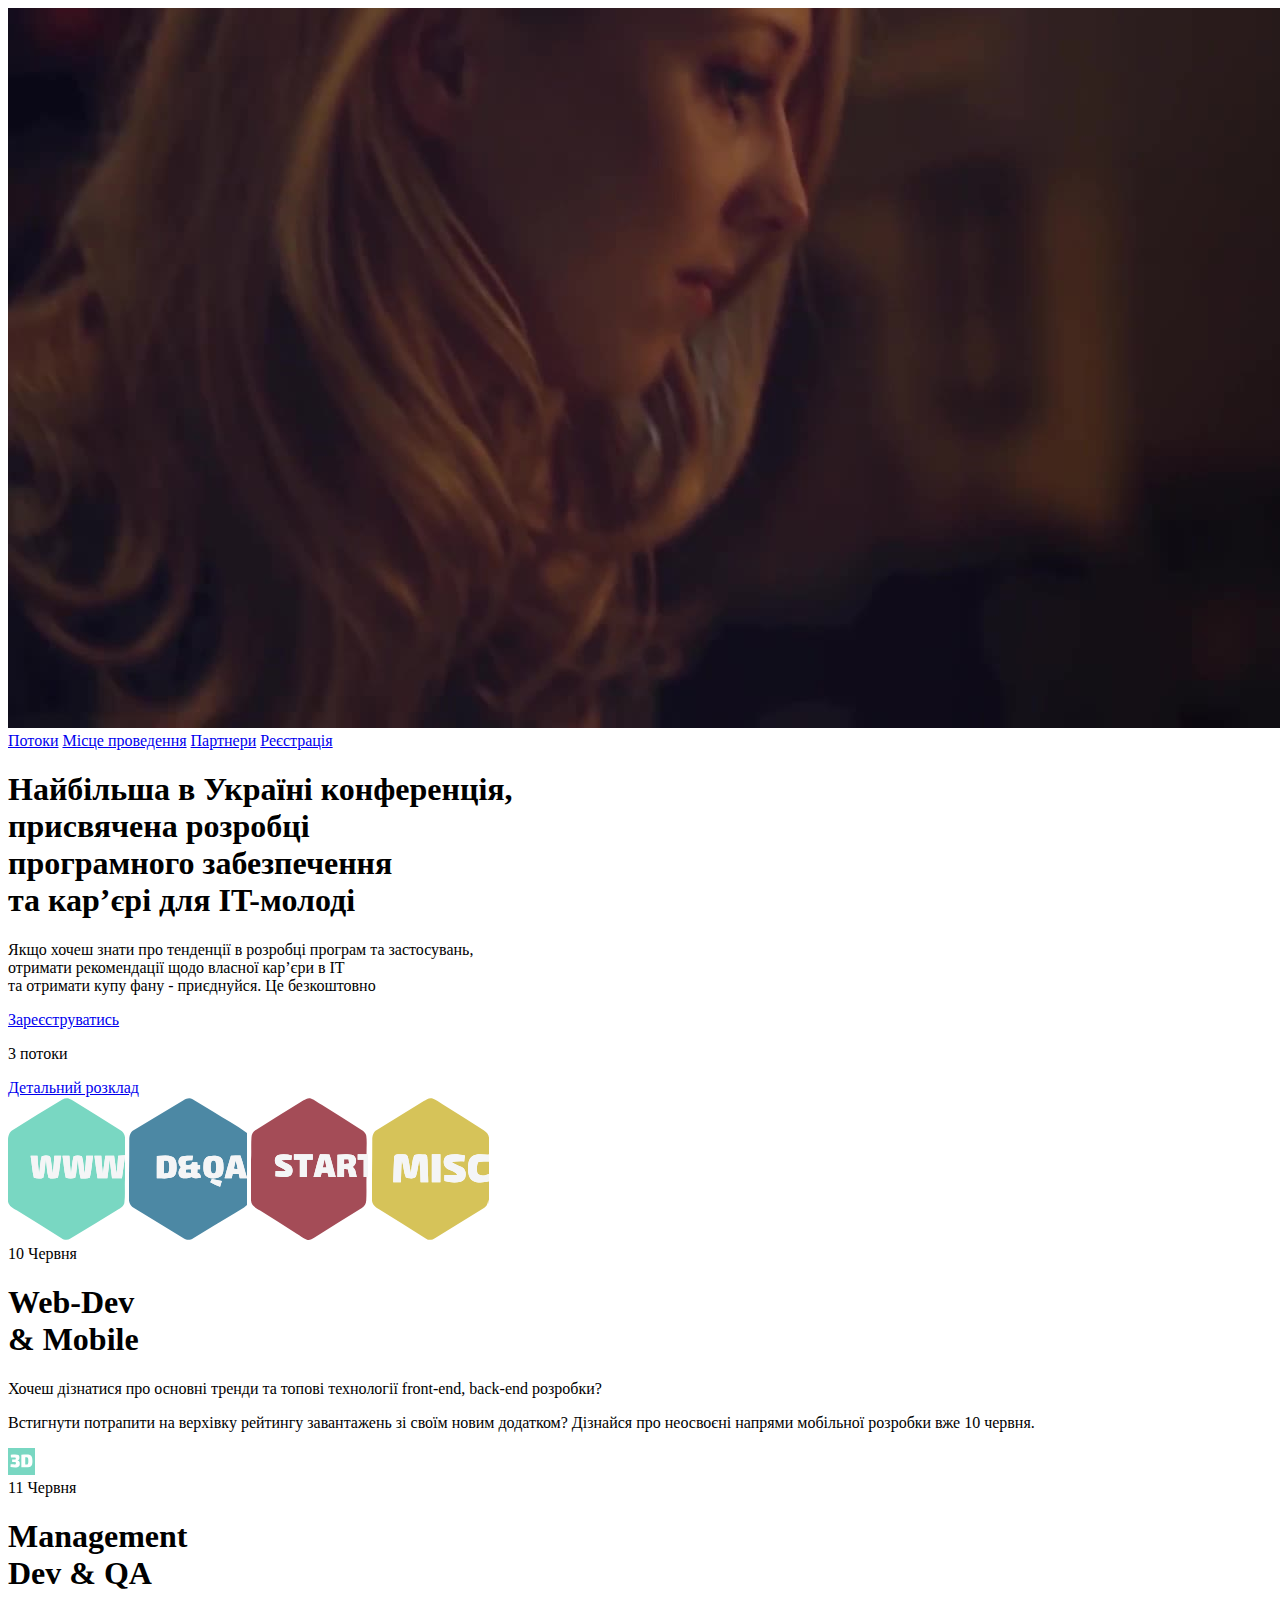
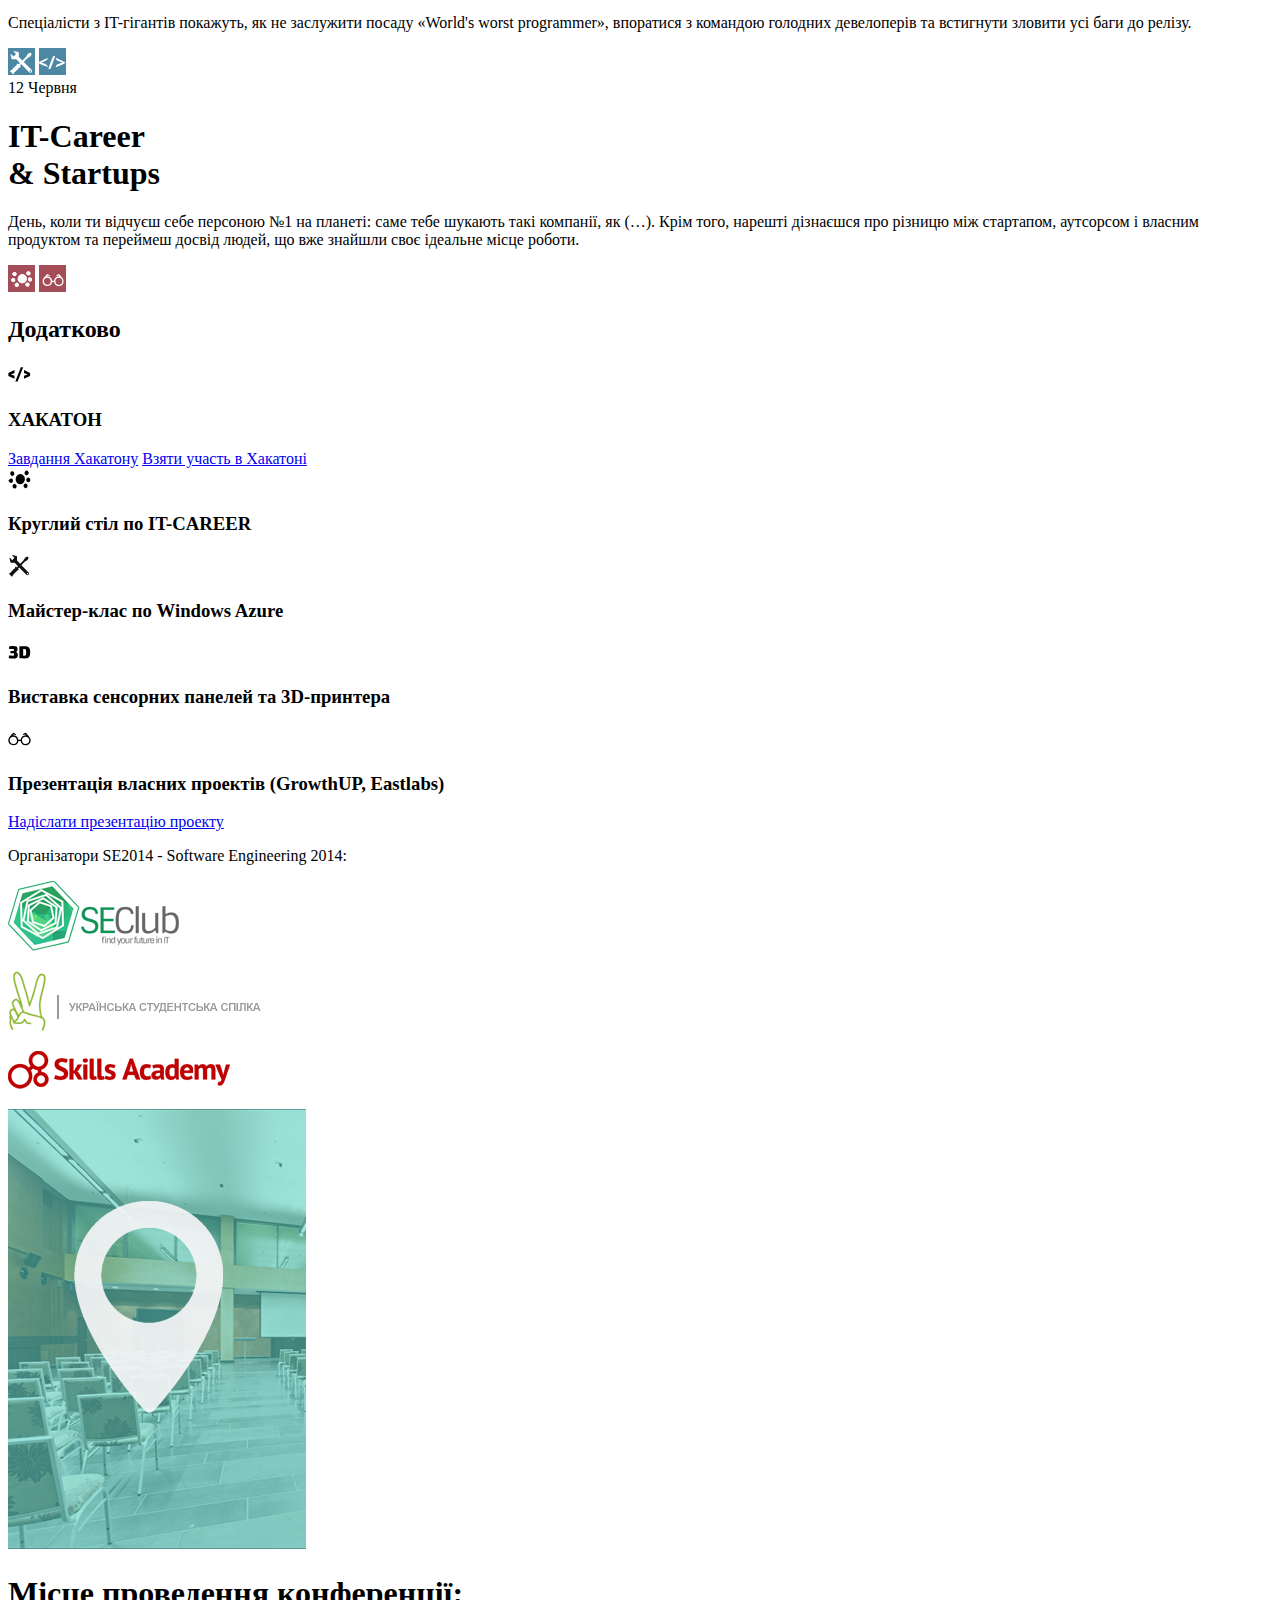
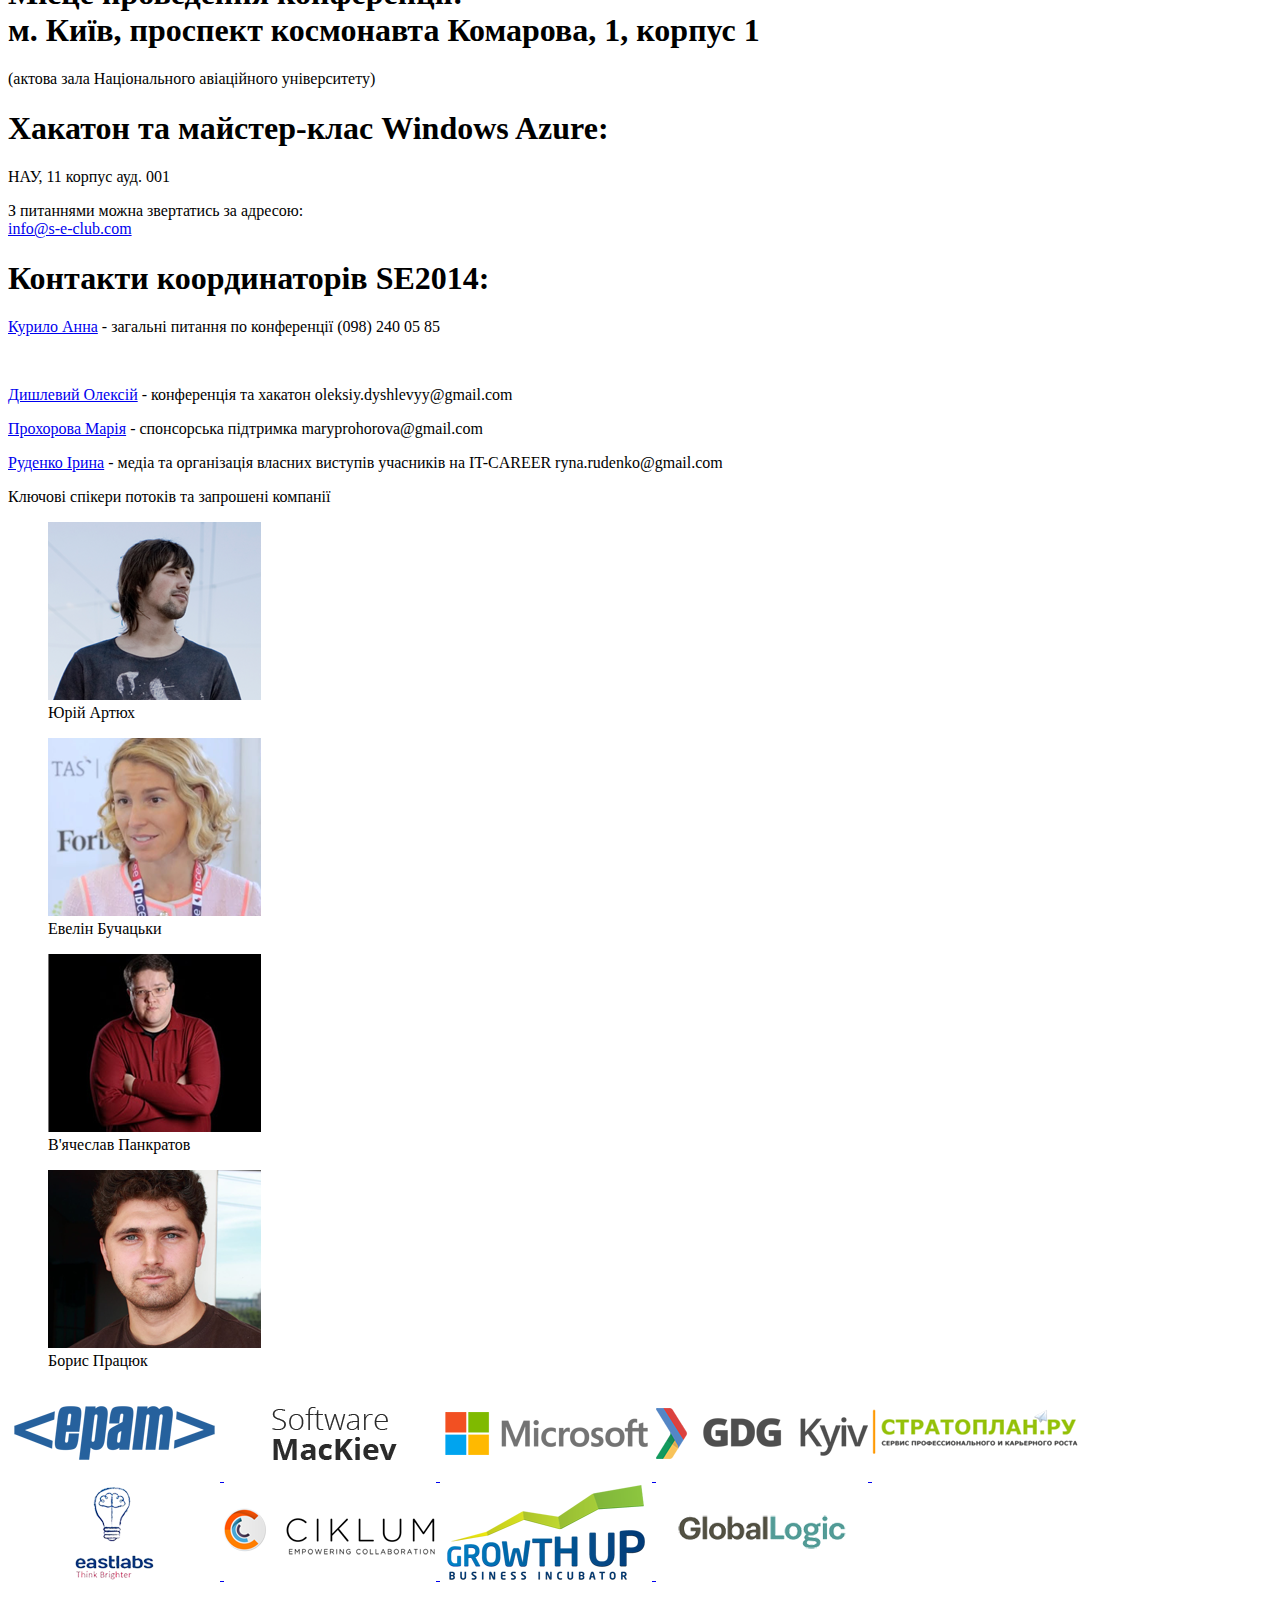
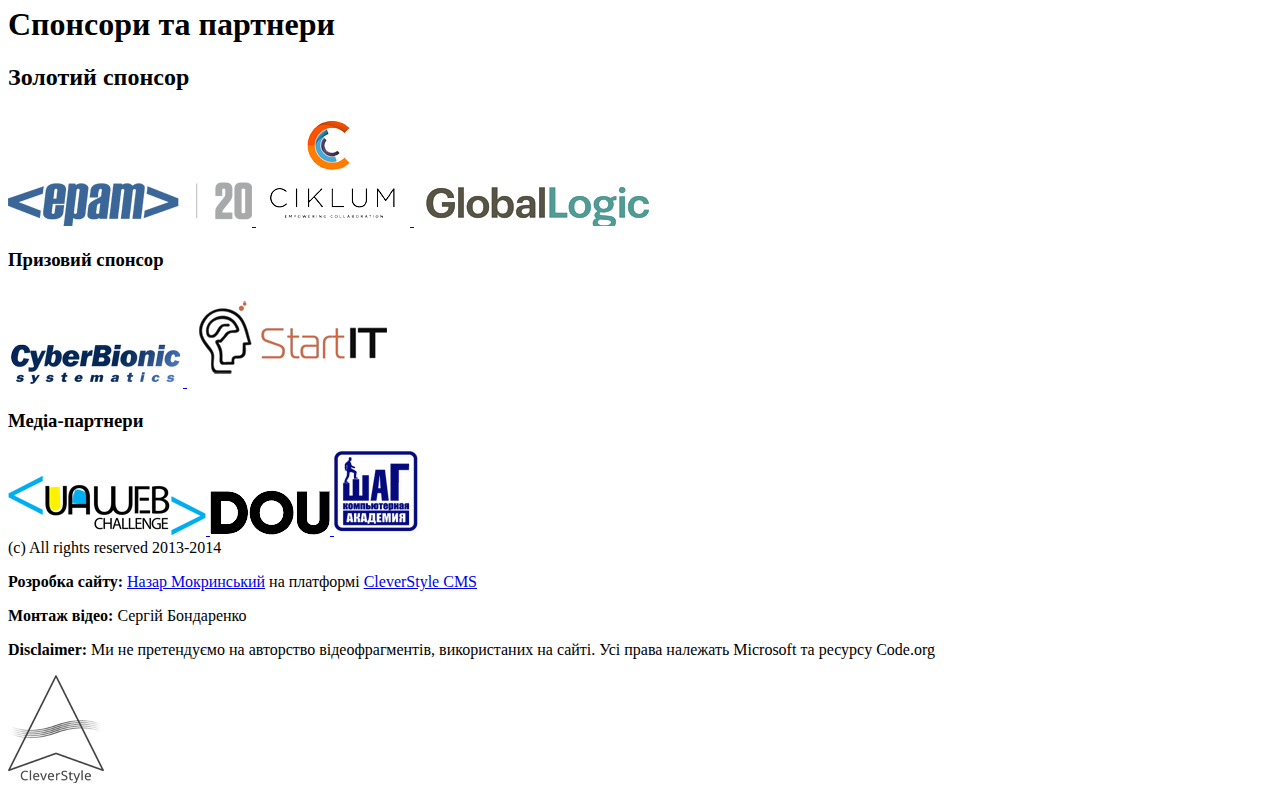
==== commit cfcc5f03: "Some details updated" ====
--- a/themes/SEConf/index.html
+++ b/themes/SEConf/index.html
@@ -129,10 +129,12 @@
 				<img src="/themes/SEConf/img/location.png" alt="">
 			</div>
 			<article class="uk-width-1-3">
-				<h1>Місце проведення конференції <br>м. Київ, проспект космонавта Комарова, 1</h1>
-				<p>Актова зала (1 корпус, Національний авіаційний університет)</p>
+				<h1>Місце проведення конференції: <br>м. Київ, проспект космонавта Комарова, 1, корпус 1</h1>
+				<p>(актова зала Національного авіаційного університету)</p>
+				<h1>Хакатон та майстер-клас Windows Azure:</h1>
+				<p>НАУ, 11 корпус ауд. 001</p>
 				<div>
-					Звертайтесь з запитаннями:<br>
+					З питаннями можна звертатись за адресою:<br>
 					<a href="mailto:info@s-e-club.com">info@s-e-club.com</a>
 				</div>
 			</article>
